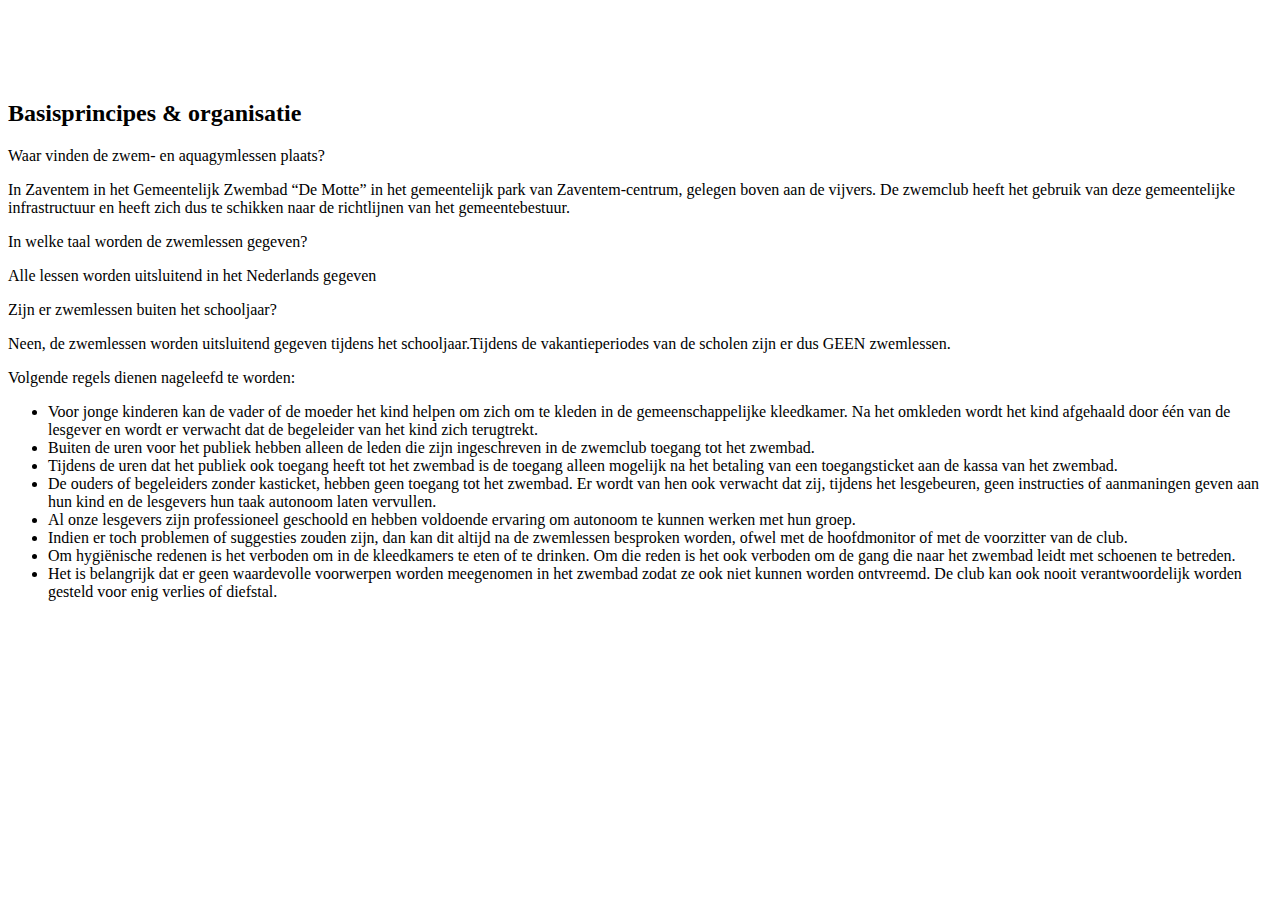
==== index.html @ fee12372 "Rename basisprincipes.html to index.html" ====
<!DOCTYPE html>
<html lang="nl">
<head>
    <title>Basisprincipes & organisatie</title>
    <meta charset="utf-8">
    <meta name="viewport" content="width=device-width, initial-scale=1">
    <link rel="apple-touch-icon" href="img/apple-icon.png">
    <!-- Load Require CSS -->
    <link href="../bootstrap.min.css" rel="stylesheet">
    <!-- Font CSS -->
    <link href="../boxicon.min.css" rel="stylesheet">
    <link href="https://fonts.googleapis.com/css2?family=Open+Sans:wght@300;400;600&display=swap" rel="stylesheet">
    <!-- Load Tempalte CSS -->
    <link rel="stylesheet" href="../templatemo.css">
    <!-- Custom CSS -->
    <link rel="stylesheet" href="../custom.css">
    <link rel="stylesheet" href="../style.css">
    <!-- load icons -->
    <link rel="stylesheet" href="https://pro.fontawesome.com/releases/v5.10.0/css/all.css" integrity="sha384-AYmEC3Yw5cVb3ZcuHtOA93w35dYTsvhLPVnYs9eStHfGJvOvKxVfELGroGkvsg+p" crossorigin="anonymous"/>
</head>


<body>
    <br><br><br><br>
    <div class="service-heading col-10 col-lg-9 text-start float-end light-300">
        <h2 class="h3 pb-4 typo-space-line">Basisprincipes & organisatie</h2>
    </div>

    <p class="service-footer col-10 offset-2 col-lg-9 offset-lg-3 text-start pb-3 text-muted px-3 onzeZwemclub-intro-title">
        Waar vinden de zwem- en aquagymlessen plaats?
    </p>

    <p class="service-footer col-10 offset-2 col-lg-9 offset-lg-3 text-start pb-3 text-muted px-3 onzeZwemclub-intro">
        <span class="bold">In Zaventem in het Gemeentelijk Zwembad “De Motte”</span>
        in het gemeentelijk park van Zaventem-centrum, gelegen boven aan de vijvers.
        De zwemclub heeft het gebruik van deze gemeentelijke infrastructuur en heeft zich dus te schikken naar de richtlijnen van het gemeentebestuur.
    </p>


    <p class="service-footer col-10 offset-2 col-lg-9 offset-lg-3 text-start pb-3 text-muted px-3 onzeZwemclub-intro-title">
        In welke taal worden de zwemlessen gegeven?
    </p>

    <p class="service-footer col-10 offset-2 col-lg-9 offset-lg-3 text-start pb-3 text-muted px-3 onzeZwemclub-intro">
        Alle lessen worden uitsluitend in het <span class="bold">Nederlands</span> gegeven
    </p>


    <p class="service-footer col-10 offset-2 col-lg-9 offset-lg-3 text-start pb-3 text-muted px-3 onzeZwemclub-intro-title">
        Zijn er zwemlessen buiten het schooljaar?
    </p>

    <p class="service-footer col-10 offset-2 col-lg-9 offset-lg-3 text-start pb-3 text-muted px-3 onzeZwemclub-intro">
        <span class="bold">Neen,</span> de zwemlessen worden uitsluitend gegeven tijdens het schooljaar.Tijdens de vakantieperiodes van de scholen zijn er dus GEEN zwemlessen.
    </p>


    <p class="service-footer col-10 offset-2 col-lg-9 offset-lg-3 text-start pb-3 text-muted px-3 onzeZwemclub-intro-title">
        Volgende regels dienen nageleefd te worden:
    </p>

    <ul>
        <li class="lessen-list-li service-footer col-10 offset-2 col-lg-9 offset-lg-3 text-start pb-3 text-muted px-3">
            Voor jonge kinderen kan de vader of de moeder het kind helpen om zich om te kleden in de gemeenschappelijke kleedkamer. Na het omkleden wordt het kind afgehaald door één van de lesgever en wordt er verwacht dat de begeleider van het kind zich terugtrekt.
        </li>
        <li class="lessen-list-li service-footer col-10 offset-2 col-lg-9 offset-lg-3 text-start pb-3 text-muted px-3">
            Buiten de uren voor het publiek hebben alleen de leden die zijn ingeschreven in de zwemclub toegang tot het zwembad.
        </li>
        <li class="lessen-list-li service-footer col-10 offset-2 col-lg-9 offset-lg-3 text-start pb-3 text-muted px-3">
            Tijdens de uren dat het publiek ook toegang heeft tot het zwembad is de toegang alleen mogelijk na het betaling van een toegangsticket aan de kassa van het zwembad.
        </li>
        <li class="lessen-list-li service-footer col-10 offset-2 col-lg-9 offset-lg-3 text-start pb-3 text-muted px-3">
            De ouders of begeleiders zonder kasticket, hebben geen toegang tot het zwembad. Er wordt van hen ook verwacht dat zij, tijdens het lesgebeuren, geen instructies of aanmaningen geven aan hun kind en de lesgevers hun taak autonoom laten vervullen.
        </li>
        <li class="lessen-list-li service-footer col-10 offset-2 col-lg-9 offset-lg-3 text-start pb-3 text-muted px-3">
            Al onze lesgevers zijn professioneel geschoold en hebben voldoende ervaring om autonoom te kunnen werken met hun groep.
        </li>
        <li class="lessen-list-li service-footer col-10 offset-2 col-lg-9 offset-lg-3 text-start pb-3 text-muted px-3">
            Indien er toch problemen of suggesties zouden zijn, dan kan dit altijd
            na de zwemlessen besproken worden, ofwel met de hoofdmonitor of met de voorzitter van de club.
        </li>
        <li class="lessen-list-li service-footer col-10 offset-2 col-lg-9 offset-lg-3 text-start pb-3 text-muted px-3">
            Om hygiënische redenen is het verboden om in de kleedkamers te eten of te drinken. Om die reden is het ook verboden om de gang die naar het zwembad leidt met schoenen te betreden.
        </li>
        <li class="lessen-list-li service-footer col-10 offset-2 col-lg-9 offset-lg-3 text-start pb-3 text-muted px-3">
            Het is belangrijk dat er geen waardevolle voorwerpen worden meegenomen in het zwembad zodat ze ook niet kunnen worden ontvreemd. De club kan ook nooit verantwoordelijk worden gesteld voor enig verlies of diefstal.
        </li>
        
    </ul>
</body>
</html>
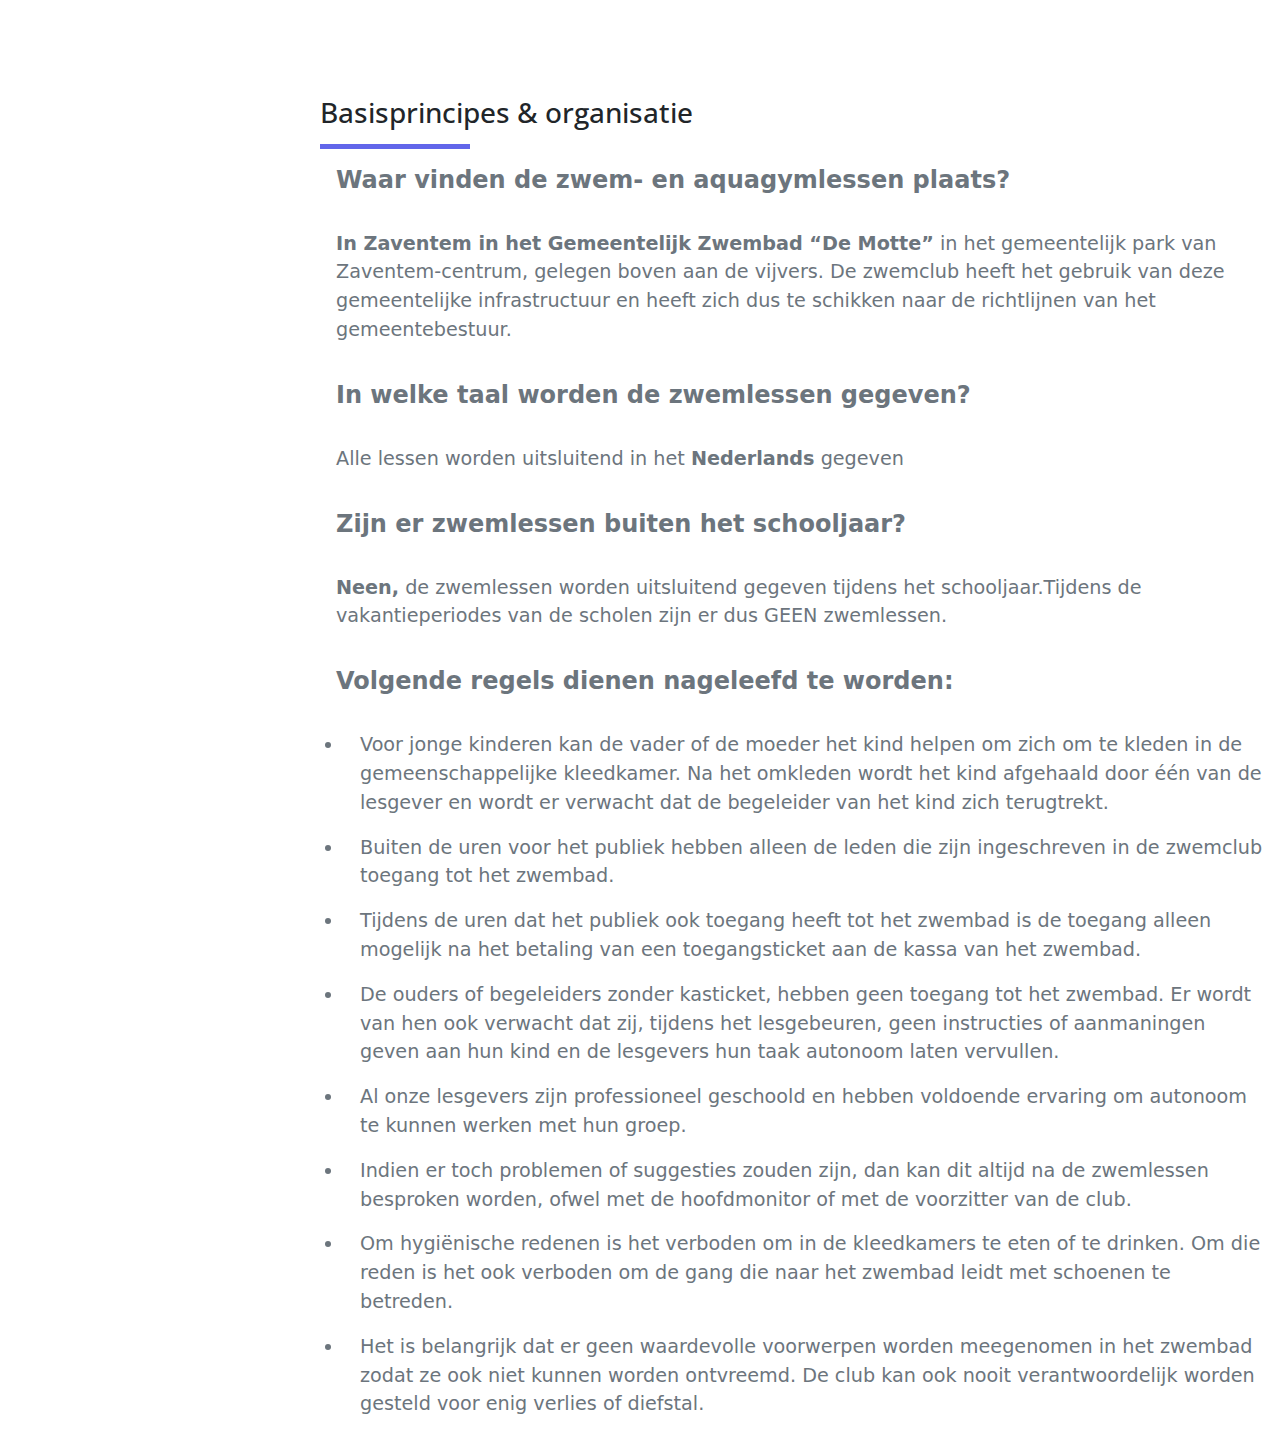
==== commit 7c913af5: "Update index.html" ====
--- a/index.html
+++ b/index.html
@@ -6,15 +6,15 @@
     <meta name="viewport" content="width=device-width, initial-scale=1">
     <link rel="apple-touch-icon" href="img/apple-icon.png">
     <!-- Load Require CSS -->
-    <link href="../bootstrap.min.css" rel="stylesheet">
+    <link href="bootstrap.min.css" rel="stylesheet">
     <!-- Font CSS -->
-    <link href="../boxicon.min.css" rel="stylesheet">
+    <link href="boxicon.min.css" rel="stylesheet">
     <link href="https://fonts.googleapis.com/css2?family=Open+Sans:wght@300;400;600&display=swap" rel="stylesheet">
     <!-- Load Tempalte CSS -->
-    <link rel="stylesheet" href="../templatemo.css">
+    <link rel="stylesheet" href="templatemo.css">
     <!-- Custom CSS -->
-    <link rel="stylesheet" href="../custom.css">
-    <link rel="stylesheet" href="../style.css">
+    <link rel="stylesheet" href="custom.css">
+    <link rel="stylesheet" href="style.css">
     <!-- load icons -->
     <link rel="stylesheet" href="https://pro.fontawesome.com/releases/v5.10.0/css/all.css" integrity="sha384-AYmEC3Yw5cVb3ZcuHtOA93w35dYTsvhLPVnYs9eStHfGJvOvKxVfELGroGkvsg+p" crossorigin="anonymous"/>
 </head>
--- a/boxicon.min.css
+++ b/boxicon.min.css
@@ -0,0 +1 @@
+@font-face{font-family:'boxicons';font-weight:normal;font-style:normal;src:url('../fonts/boxicons.eot');src:url('../fonts/boxicons.eot') format('embedded-opentype'),url('../fonts/boxicons.woff2') format('woff2'),url('../fonts/boxicons.woff') format('woff'),url('../fonts/boxicons.ttf') format('truetype'),url('../fonts/boxicons.svg?#boxicons') format('svg')}.bx{font-family:'boxicons'!important;font-weight:normal;font-style:normal;font-variant:normal;line-height:1;display:inline-block;text-transform:none;speak:none;-webkit-font-smoothing:antialiased;-moz-osx-font-smoothing:grayscale}.bx-ul{margin-left:2em;padding-left:0;list-style:none}.bx-ul>li{position:relative}.bx-ul .bx{font-size:inherit;line-height:inherit;position:absolute;left:-2em;width:2em;text-align:center}@-webkit-keyframes spin{0%{-webkit-transform:rotate(0);transform:rotate(0)}100%{-webkit-transform:rotate(359deg);transform:rotate(359deg)}}@keyframes spin{0%{-webkit-transform:rotate(0);transform:rotate(0)}100%{-webkit-transform:rotate(359deg);transform:rotate(359deg)}}@-webkit-keyframes burst{0%{-webkit-transform:scale(1);transform:scale(1);opacity:1}90%{-webkit-transform:scale(1.5);transform:scale(1.5);opacity:0}}@keyframes burst{0%{-webkit-transform:scale(1);transform:scale(1);opacity:1}90%{-webkit-transform:scale(1.5);transform:scale(1.5);opacity:0}}@-webkit-keyframes flashing{0%{opacity:1}45%{opacity:0}90%{opacity:1}}@keyframes flashing{0%{opacity:1}45%{opacity:0}90%{opacity:1}}@-webkit-keyframes fade-left{0%{-webkit-transform:translateX(0);transform:translateX(0);opacity:1}75%{-webkit-transform:translateX(-20px);transform:translateX(-20px);opacity:0}}@keyframes fade-left{0%{-webkit-transform:translateX(0);transform:translateX(0);opacity:1}75%{-webkit-transform:translateX(-20px);transform:translateX(-20px);opacity:0}}@-webkit-keyframes fade-right{0%{-webkit-transform:translateX(0);transform:translateX(0);opacity:1}75%{-webkit-transform:translateX(20px);transform:translateX(20px);opacity:0}}@keyframes fade-right{0%{-webkit-transform:translateX(0);transform:translateX(0);opacity:1}75%{-webkit-transform:translateX(20px);transform:translateX(20px);opacity:0}}@-webkit-keyframes fade-up{0%{-webkit-transform:translateY(0);transform:translateY(0);opacity:1}75%{-webkit-transform:translateY(-20px);transform:translateY(-20px);opacity:0}}@keyframes fade-up{0%{-webkit-transform:translateY(0);transform:translateY(0);opacity:1}75%{-webkit-transform:translateY(-20px);transform:translateY(-20px);opacity:0}}@-webkit-keyframes fade-down{0%{-webkit-transform:translateY(0);transform:translateY(0);opacity:1}75%{-webkit-transform:translateY(20px);transform:translateY(20px);opacity:0}}@keyframes fade-down{0%{-webkit-transform:translateY(0);transform:translateY(0);opacity:1}75%{-webkit-transform:translateY(20px);transform:translateY(20px);opacity:0}}@-webkit-keyframes tada{from{-webkit-transform:scale3d(1,1,1);transform:scale3d(1,1,1)}10%,20%{-webkit-transform:scale3d(.95,.95,.95) rotate3d(0,0,1,-10deg);transform:scale3d(.95,.95,.95) rotate3d(0,0,1,-10deg)}30%,50%,70%,90%{-webkit-transform:scale3d(1,1,1) rotate3d(0,0,1,10deg);transform:scale3d(1,1,1) rotate3d(0,0,1,10deg)}40%,60%,80%{-webkit-transform:scale3d(1,1,1) rotate3d(0,0,1,-10deg);transform:scale3d(1,1,1) rotate3d(0,0,1,-10deg)}to{-webkit-transform:scale3d(1,1,1);transform:scale3d(1,1,1)}}@keyframes tada{from{-webkit-transform:scale3d(1,1,1);transform:scale3d(1,1,1)}10%,20%{-webkit-transform:scale3d(.95,.95,.95) rotate3d(0,0,1,-10deg);transform:scale3d(.95,.95,.95) rotate3d(0,0,1,-10deg)}30%,50%,70%,90%{-webkit-transform:scale3d(1,1,1) rotate3d(0,0,1,10deg);transform:scale3d(1,1,1) rotate3d(0,0,1,10deg)}40%,60%,80%{-webkit-transform:rotate3d(0,0,1,-10deg);transform:rotate3d(0,0,1,-10deg)}to{-webkit-transform:scale3d(1,1,1);transform:scale3d(1,1,1)}}.bx-spin{-webkit-animation:spin 2s linear infinite;animation:spin 2s linear infinite}.bx-spin-hover:hover{-webkit-animation:spin 2s linear infinite;animation:spin 2s linear infinite}.bx-tada{-webkit-animation:tada 1.5s ease infinite;animation:tada 1.5s ease infinite}.bx-tada-hover:hover{-webkit-animation:tada 1.5s ease infinite;animation:tada 1.5s ease infinite}.bx-flashing{-webkit-animation:flashing 1.5s infinite linear;animation:flashing 1.5s infinite linear}.bx-flashing-hover:hover{-webkit-animation:flashing 1.5s infinite linear;animation:flashing 1.5s infinite linear}.bx-burst{-webkit-animation:burst 1.5s infinite linear;animation:burst 1.5s infinite linear}.bx-burst-hover:hover{-webkit-animation:burst 1.5s infinite linear;animation:burst 1.5s infinite linear}.bx-fade-up{-webkit-animation:fade-up 1.5s infinite linear;animation:fade-up 1.5s infinite linear}.bx-fade-up-hover:hover{-webkit-animation:fade-up 1.5s infinite linear;animation:fade-up 1.5s infinite linear}.bx-fade-down{-webkit-animation:fade-down 1.5s infinite linear;animation:fade-down 1.5s infinite linear}.bx-fade-down-hover:hover{-webkit-animation:fade-down 1.5s infinite linear;animation:fade-down 1.5s infinite linear}.bx-fade-left{-webkit-animation:fade-left 1.5s infinite linear;animation:fade-left 1.5s infinite linear}.bx-fade-left-hover:hover{-webkit-animation:fade-left 1.5s infinite linear;animation:fade-left 1.5s infinite linear}.bx-fade-right{-webkit-animation:fade-right 1.5s infinite linear;animation:fade-right 1.5s infinite linear}.bx-fade-right-hover:hover{-webkit-animation:fade-right 1.5s infinite linear;animation:fade-right 1.5s infinite linear}.bx-xs{font-size:1rem!important}.bx-sm{font-size:1.55rem!important}.bx-md{font-size:2.25rem!important}.bx-fw{font-size:1.2857142857em;line-height:.8em;width:1.2857142857em;height:.8em;margin-top:-.2em!important;vertical-align:middle}.bx-lg{font-size:3.0!important}.bx-pull-left{float:left;margin-right:.3em!important}.bx-pull-right{float:right;margin-left:.3em!important}.bx-rotate-90{transform:rotate(90deg);-ms-filter:'progid:DXImageTransform.Microsoft.BasicImage(rotation=1)'}.bx-rotate-180{transform:rotate(180deg);-ms-filter:'progid:DXImageTransform.Microsoft.BasicImage(rotation=2)'}.bx-rotate-270{transform:rotate(270deg);-ms-filter:'progid:DXImageTransform.Microsoft.BasicImage(rotation=3)'}.bx-flip-horizontal{transform:scaleX(-1);-ms-filter:'progid:DXImageTransform.Microsoft.BasicImage(rotation=0,mirror=1)'}.bx-flip-vertical{transform:scaleY(-1);-ms-filter:'progid:DXImageTransform.Microsoft.BasicImage(rotation=2,mirror=1)'}.bx-border{padding:.25em;border:.07em solid rgba(0,0,0,.1);border-radius:.25em}.bx-border-circle{padding:.25em;border:.07em solid rgba(0,0,0,.1);border-radius:50%}.bx-abacus:before{content:"\e900"}.bx-accessibility:before{content:"\e901"}.bx-add-to-queue:before{content:"\e902"}.bx-adjust:before{content:"\e903"}.bx-alarm:before{content:"\e904"}.bx-alarm-add:before{content:"\e905"}.bx-alarm-exclamation:before{content:"\e906"}.bx-alarm-off:before{content:"\e907"}.bx-alarm-snooze:before{content:"\e908"}.bx-album:before{content:"\e909"}.bx-align-justify:before{content:"\e90a"}.bx-align-left:before{content:"\e90b"}.bx-align-middle:before{content:"\e90c"}.bx-align-right:before{content:"\e90d"}.bx-analyse:before{content:"\e90e"}.bx-anchor:before{content:"\e90f"}.bx-angry:before{content:"\e910"}.bx-aperture:before{content:"\e911"}.bx-arch:before{content:"\e912"}.bx-archive:before{content:"\e913"}.bx-archive-in:before{content:"\e914"}.bx-archive-out:before{content:"\e915"}.bx-area:before{content:"\e916"}.bx-arrow-back:before{content:"\e917"}.bx-arrow-from-bottom:before{content:"\e918"}.bx-arrow-from-left:before{content:"\e919"}.bx-arrow-from-right:before{content:"\e91a"}.bx-arrow-from-top:before{content:"\e91b"}.bx-arrow-to-bottom:before{content:"\e91c"}.bx-arrow-to-left:before{content:"\e91d"}.bx-arrow-to-right:before{content:"\e91e"}.bx-arrow-to-top:before{content:"\e91f"}.bx-at:before{content:"\e920"}.bx-atom:before{content:"\e921"}.bx-award:before{content:"\e922"}.bx-badge:before{content:"\e923"}.bx-badge-check:before{content:"\e924"}.bx-ball:before{content:"\e925"}.bx-band-aid:before{content:"\e926"}.bx-bar-chart:before{content:"\e927"}.bx-bar-chart-alt:before{content:"\e928"}.bx-bar-chart-alt-2:before{content:"\e929"}.bx-bar-chart-square:before{content:"\e92a"}.bx-barcode:before{content:"\e92b"}.bx-barcode-reader:before{content:"\e92c"}.bx-baseball:before{content:"\e92d"}.bx-basket:before{content:"\e92e"}.bx-basketball:before{content:"\e92f"}.bx-bath:before{content:"\e930"}.bx-battery:before{content:"\e931"}.bx-bed:before{content:"\e932"}.bx-been-here:before{content:"\e933"}.bx-beer:before{content:"\e934"}.bx-bell:before{content:"\e935"}.bx-bell-minus:before{content:"\e936"}.bx-bell-off:before{content:"\e937"}.bx-bell-plus:before{content:"\e938"}.bx-bible:before{content:"\e939"}.bx-bitcoin:before{content:"\e93a"}.bx-blanket:before{content:"\e93b"}.bx-block:before{content:"\e93c"}.bx-bluetooth:before{content:"\e93d"}.bx-body:before{content:"\e93e"}.bx-bold:before{content:"\e93f"}.bx-bolt-circle:before{content:"\e940"}.bx-bomb:before{content:"\e941"}.bx-bone:before{content:"\e942"}.bx-bong:before{content:"\e943"}.bx-book:before{content:"\e944"}.bx-book-add:before{content:"\e945"}.bx-book-alt:before{content:"\e946"}.bx-book-bookmark:before{content:"\e947"}.bx-book-content:before{content:"\e948"}.bx-book-heart:before{content:"\e949"}.bx-bookmark:before{content:"\e94a"}.bx-bookmark-alt:before{content:"\e94b"}.bx-bookmark-alt-minus:before{content:"\e94c"}.bx-bookmark-alt-plus:before{content:"\e94d"}.bx-bookmark-heart:before{content:"\e94e"}.bx-bookmark-minus:before{content:"\e94f"}.bx-bookmark-plus:before{content:"\e950"}.bx-bookmarks:before{content:"\e951"}.bx-book-open:before{content:"\e952"}.bx-book-reader:before{content:"\e953"}.bx-border-all:before{content:"\e954"}.bx-border-bottom:before{content:"\e955"}.bx-border-inner:before{content:"\e956"}.bx-border-left:before{content:"\e957"}.bx-border-none:before{content:"\e958"}.bx-border-outer:before{content:"\e959"}.bx-border-radius:before{content:"\e95a"}.bx-border-right:before{content:"\e95b"}.bx-border-top:before{content:"\e95c"}.bx-bot:before{content:"\e95d"}.bx-bowling-ball:before{content:"\e95e"}.bx-box:before{content:"\e95f"}.bx-bracket:before{content:"\e960"}.bx-braille:before{content:"\e961"}.bx-brain:before{content:"\e962"}.bx-briefcase:before{content:"\e963"}.bx-briefcase-alt:before{content:"\e964"}.bx-briefcase-alt-2:before{content:"\e965"}.bx-brightness:before{content:"\e966"}.bx-brightness-half:before{content:"\e967"}.bx-broadcast:before{content:"\e968"}.bx-brush:before{content:"\e969"}.bx-brush-alt:before{content:"\e96a"}.bx-bug:before{content:"\e96b"}.bx-bug-alt:before{content:"\e96c"}.bx-building:before{content:"\e96d"}.bx-building-house:before{content:"\e96e"}.bx-buildings:before{content:"\e96f"}.bx-bulb:before{content:"\e970"}.bx-bullseye:before{content:"\e971"}.bx-buoy:before{content:"\e972"}.bx-bus:before{content:"\e973"}.bx-bus-school:before{content:"\e974"}.bx-cabinet:before{content:"\e975"}.bx-cake:before{content:"\e976"}.bx-calculator:before{content:"\e977"}.bx-calendar:before{content:"\e978"}.bx-calendar-alt:before{content:"\e979"}.bx-calendar-check:before{content:"\e97a"}.bx-calendar-edit:before{content:"\e97b"}.bx-calendar-event:before{content:"\e97c"}.bx-calendar-exclamation:before{content:"\e97d"}.bx-calendar-heart:before{content:"\e97e"}.bx-calendar-minus:before{content:"\e97f"}.bx-calendar-plus:before{content:"\e980"}.bx-calendar-star:before{content:"\e981"}.bx-calendar-week:before{content:"\e982"}.bx-calendar-x:before{content:"\e983"}.bx-camera:before{content:"\e984"}.bx-camera-home:before{content:"\e985"}.bx-camera-movie:before{content:"\e986"}.bx-camera-off:before{content:"\e987"}.bx-capsule:before{content:"\e988"}.bx-captions:before{content:"\e989"}.bx-car:before{content:"\e98a"}.bx-card:before{content:"\e98b"}.bx-caret-down:before{content:"\e98c"}.bx-caret-down-circle:before{content:"\e98d"}.bx-caret-down-square:before{content:"\e98e"}.bx-caret-left:before{content:"\e98f"}.bx-caret-left-circle:before{content:"\e990"}.bx-caret-left-square:before{content:"\e991"}.bx-caret-right:before{content:"\e992"}.bx-caret-right-circle:before{content:"\e993"}.bx-caret-right-square:before{content:"\e994"}.bx-caret-up:before{content:"\e995"}.bx-caret-up-circle:before{content:"\e996"}.bx-caret-up-square:before{content:"\e997"}.bx-carousel:before{content:"\e998"}.bx-cart:before{content:"\e999"}.bx-cart-alt:before{content:"\e99a"}.bx-cast:before{content:"\e99b"}.bx-category:before{content:"\e99c"}.bx-category-alt:before{content:"\e99d"}.bx-cctv:before{content:"\e99e"}.bx-certification:before{content:"\e99f"}.bx-chair:before{content:"\e9a0"}.bx-chalkboard:before{content:"\e9a1"}.bx-chart:before{content:"\e9a2"}.bx-chat:before{content:"\e9a3"}.bx-check:before{content:"\e9a4"}.bx-checkbox:before{content:"\e9a5"}.bx-checkbox-checked:before{content:"\e9a6"}.bx-checkbox-square:before{content:"\e9a7"}.bx-check-circle:before{content:"\e9a8"}.bx-check-double:before{content:"\e9a9"}.bx-check-shield:before{content:"\e9aa"}.bx-check-square:before{content:"\e9ab"}.bx-chevron-down:before{content:"\e9ac"}.bx-chevron-down-circle:before{content:"\e9ad"}.bx-chevron-down-square:before{content:"\e9ae"}.bx-chevron-left:before{content:"\e9af"}.bx-chevron-left-circle:before{content:"\e9b0"}.bx-chevron-left-square:before{content:"\e9b1"}.bx-chevron-right:before{content:"\e9b2"}.bx-chevron-right-circle:before{content:"\e9b3"}.bx-chevron-right-square:before{content:"\e9b4"}.bx-chevrons-down:before{content:"\e9b5"}.bx-chevrons-left:before{content:"\e9b6"}.bx-chevrons-right:before{content:"\e9b7"}.bx-chevrons-up:before{content:"\e9b8"}.bx-chevron-up:before{content:"\e9b9"}.bx-chevron-up-circle:before{content:"\e9ba"}.bx-chevron-up-square:before{content:"\e9bb"}.bx-chip:before{content:"\e9bc"}.bx-church:before{content:"\e9bd"}.bx-circle:before{content:"\e9be"}.bx-clinic:before{content:"\e9bf"}.bx-clipboard:before{content:"\e9c0"}.bx-closet:before{content:"\e9c1"}.bx-cloud:before{content:"\e9c2"}.bx-cloud-download:before{content:"\e9c3"}.bx-cloud-drizzle:before{content:"\e9c4"}.bx-cloud-lightning:before{content:"\e9c5"}.bx-cloud-light-rain:before{content:"\e9c6"}.bx-cloud-rain:before{content:"\e9c7"}.bx-cloud-snow:before{content:"\e9c8"}.bx-cloud-upload:before{content:"\e9c9"}.bx-code:before{content:"\e9ca"}.bx-code-alt:before{content:"\e9cb"}.bx-code-block:before{content:"\e9cc"}.bx-code-curly:before{content:"\e9cd"}.bx-coffee:before{content:"\e9ce"}.bx-coffee-togo:before{content:"\e9cf"}.bx-cog:before{content:"\e9d0"}.bx-coin:before{content:"\e9d1"}.bx-coin-stack:before{content:"\e9d2"}.bx-collapse:before{content:"\e9d3"}.bx-collection:before{content:"\e9d4"}.bx-color-fill:before{content:"\e9d5"}.bx-columns:before{content:"\e9d6"}.bx-command:before{content:"\e9d7"}.bx-comment:before{content:"\e9d8"}.bx-comment-add:before{content:"\e9d9"}.bx-comment-check:before{content:"\e9da"}.bx-comment-detail:before{content:"\e9db"}.bx-comment-dots:before{content:"\e9dc"}.bx-comment-edit:before{content:"\e9dd"}.bx-comment-error:before{content:"\e9de"}.bx-comment-minus:before{content:"\e9df"}.bx-comment-x:before{content:"\e9e0"}.bx-compass:before{content:"\e9e1"}.bx-confused:before{content:"\e9e2"}.bx-conversation:before{content:"\e9e3"}.bx-cookie:before{content:"\e9e4"}.bx-cool:before{content:"\e9e5"}.bx-copy:before{content:"\e9e6"}.bx-copy-alt:before{content:"\e9e7"}.bx-copyright:before{content:"\e9e8"}.bx-credit-card:before{content:"\e9e9"}.bx-credit-card-alt:before{content:"\e9ea"}.bx-credit-card-front:before{content:"\e9eb"}.bx-crop:before{content:"\e9ec"}.bx-crosshair:before{content:"\e9ed"}.bx-crown:before{content:"\e9ee"}.bx-cube:before{content:"\e9ef"}.bx-cube-alt:before{content:"\e9f0"}.bx-cuboid:before{content:"\e9f1"}.bx-current-location:before{content:"\e9f2"}.bx-customize:before{content:"\e9f3"}.bx-cut:before{content:"\e9f4"}.bx-cycling:before{content:"\e9f5"}.bx-cylinder:before{content:"\e9f6"}.bx-data:before{content:"\e9f7"}.bx-desktop:before{content:"\e9f8"}.bx-detail:before{content:"\e9f9"}.bx-devices:before{content:"\e9fa"}.bx-dialpad:before{content:"\e9fb"}.bx-dialpad-alt:before{content:"\e9fc"}.bx-diamond:before{content:"\e9fd"}.bx-dice-1:before{content:"\e9fe"}.bx-dice-2:before{content:"\e9ff"}.bx-dice-3:before{content:"\ea00"}.bx-dice-4:before{content:"\ea01"}.bx-dice-5:before{content:"\ea02"}.bx-dice-6:before{content:"\ea03"}.bx-directions:before{content:"\ea04"}.bx-disc:before{content:"\ea05"}.bx-dish:before{content:"\ea06"}.bx-dislike:before{content:"\ea07"}.bx-dizzy:before{content:"\ea08"}.bx-dna:before{content:"\ea09"}.bx-dock-bottom:before{content:"\ea0a"}.bx-dock-left:before{content:"\ea0b"}.bx-dock-right:before{content:"\ea0c"}.bx-dock-top:before{content:"\ea0d"}.bx-dollar:before{content:"\ea0e"}.bx-dollar-circle:before{content:"\ea0f"}.bx-donate-blood:before{content:"\ea10"}.bx-donate-heart:before{content:"\ea11"}.bx-door-open:before{content:"\ea12"}.bx-dots-horizontal:before{content:"\ea13"}.bx-dots-horizontal-rounded:before{content:"\ea14"}.bx-dots-vertical:before{content:"\ea15"}.bx-dots-vertical-rounded:before{content:"\ea16"}.bx-doughnut-chart:before{content:"\ea17"}.bx-down-arrow:before{content:"\ea18"}.bx-down-arrow-alt:before{content:"\ea19"}.bx-down-arrow-circle:before{content:"\ea1a"}.bx-download:before{content:"\ea1b"}.bx-downvote:before{content:"\ea1c"}.bx-drink:before{content:"\ea1d"}.bx-droplet:before{content:"\ea1e"}.bx-dumbbell:before{content:"\ea1f"}.bx-duplicate:before{content:"\ea20"}.bx-edit:before{content:"\ea21"}.bx-edit-alt:before{content:"\ea22"}.bx-envelope:before{content:"\ea23"}.bx-envelope-open:before{content:"\ea24"}.bx-equalizer:before{content:"\ea25"}.bx-eraser:before{content:"\ea26"}.bx-error:before{content:"\ea27"}.bx-error-alt:before{content:"\ea28"}.bx-error-circle:before{content:"\ea29"}.bx-euro:before{content:"\ea2a"}.bx-exclude:before{content:"\ea2b"}.bx-exit:before{content:"\ea2c"}.bx-exit-fullscreen:before{content:"\ea2d"}.bx-expand:before{content:"\ea2e"}.bx-expand-alt:before{content:"\ea2f"}.bx-export:before{content:"\ea30"}.bx-extension:before{content:"\ea31"}.bx-face:before{content:"\ea32"}.bx-fast-forward:before{content:"\ea33"}.bx-fast-forward-circle:before{content:"\ea34"}.bx-female:before{content:"\ea35"}.bx-female-sign:before{content:"\ea36"}.bx-file:before{content:"\ea37"}.bx-file-blank:before{content:"\ea38"}.bx-file-find:before{content:"\ea39"}.bx-film:before{content:"\ea3a"}.bx-filter:before{content:"\ea3b"}.bx-filter-alt:before{content:"\ea3c"}.bx-fingerprint:before{content:"\ea3d"}.bx-first-aid:before{content:"\ea3e"}.bx-first-page:before{content:"\ea3f"}.bx-flag:before{content:"\ea40"}.bx-folder:before{content:"\ea41"}.bx-folder-minus:before{content:"\ea42"}.bx-folder-open:before{content:"\ea43"}.bx-folder-plus:before{content:"\ea44"}.bx-font:before{content:"\ea45"}.bx-font-color:before{content:"\ea46"}.bx-font-family:before{content:"\ea47"}.bx-font-size:before{content:"\ea48"}.bx-food-menu:before{content:"\ea49"}.bx-food-tag:before{content:"\ea4a"}.bx-football:before{content:"\ea4b"}.bx-fridge:before{content:"\ea4c"}.bx-fullscreen:before{content:"\ea4d"}.bx-game:before{content:"\ea4e"}.bx-gas-pump:before{content:"\ea4f"}.bx-ghost:before{content:"\ea50"}.bx-gift:before{content:"\ea51"}.bx-git-branch:before{content:"\ea52"}.bx-git-commit:before{content:"\ea53"}.bx-git-compare:before{content:"\ea54"}.bx-git-merge:before{content:"\ea55"}.bx-git-pull-request:before{content:"\ea56"}.bx-git-repo-forked:before{content:"\ea57"}.bx-glasses:before{content:"\ea58"}.bx-glasses-alt:before{content:"\ea59"}.bx-globe:before{content:"\ea5a"}.bx-globe-alt:before{content:"\ea5b"}.bx-grid:before{content:"\ea5c"}.bx-grid-alt:before{content:"\ea5d"}.bx-grid-horizontal:before{content:"\ea5e"}.bx-grid-small:before{content:"\ea5f"}.bx-grid-vertical:before{content:"\ea60"}.bx-group:before{content:"\ea61"}.bx-handicap:before{content:"\ea62"}.bx-happy:before{content:"\ea63"}.bx-happy-alt:before{content:"\ea64"}.bx-happy-beaming:before{content:"\ea65"}.bx-happy-heart-eyes:before{content:"\ea66"}.bx-hash:before{content:"\ea67"}.bx-hdd:before{content:"\ea68"}.bx-heading:before{content:"\ea69"}.bx-headphone:before{content:"\ea6a"}.bx-health:before{content:"\ea6b"}.bx-heart:before{content:"\ea6c"}.bx-heart-circle:before{content:"\ea6d"}.bx-heart-square:before{content:"\ea6e"}.bx-help-circle:before{content:"\ea6f"}.bx-hide:before{content:"\ea70"}.bx-highlight:before{content:"\ea71"}.bx-history:before{content:"\ea72"}.bx-hive:before{content:"\ea73"}.bx-home:before{content:"\ea74"}.bx-home-alt:before{content:"\ea75"}.bx-home-circle:before{content:"\ea76"}.bx-home-heart:before{content:"\ea77"}.bx-home-smile:before{content:"\ea78"}.bx-horizontal-center:before{content:"\ea79"}.bx-hotel:before{content:"\ea7a"}.bx-hourglass:before{content:"\ea7b"}.bx-id-card:before{content:"\ea7c"}.bx-image:before{content:"\ea7d"}.bx-image-add:before{content:"\ea7e"}.bx-image-alt:before{content:"\ea7f"}.bx-images:before{content:"\ea80"}.bx-import:before{content:"\ea81"}.bx-infinite:before{content:"\ea82"}.bx-info-circle:before{content:"\ea83"}.bx-info-square:before{content:"\ea84"}.bx-intersect:before{content:"\ea85"}.bx-italic:before{content:"\ea86"}.bx-joystick:before{content:"\ea87"}.bx-joystick-alt:before{content:"\ea88"}.bx-joystick-button:before{content:"\ea89"}.bx-key:before{content:"\ea8a"}.bx-label:before{content:"\ea8b"}.bx-landscape:before{content:"\ea8c"}.bx-laptop:before{content:"\ea8d"}.bx-last-page:before{content:"\ea8e"}.bx-laugh:before{content:"\ea8f"}.bx-layer:before{content:"\ea90"}.bx-layer-minus:before{content:"\ea91"}.bx-layer-plus:before{content:"\ea92"}.bx-layout:before{content:"\ea93"}.bx-left-arrow:before{content:"\ea94"}.bx-left-arrow-alt:before{content:"\ea95"}.bx-left-arrow-circle:before{content:"\ea96"}.bx-left-down-arrow-circle:before{content:"\ea97"}.bx-left-indent:before{content:"\ea98"}.bx-left-top-arrow-circle:before{content:"\ea99"}.bx-library:before{content:"\ea9a"}.bx-like:before{content:"\ea9b"}.bx-line-chart:before{content:"\ea9c"}.bx-line-chart-down:before{content:"\ea9d"}.bx-link:before{content:"\ea9e"}.bx-link-alt:before{content:"\ea9f"}.bx-link-external:before{content:"\eaa0"}.bx-lira:before{content:"\eaa1"}.bx-list-check:before{content:"\eaa2"}.bx-list-minus:before{content:"\eaa3"}.bx-list-ol:before{content:"\eaa4"}.bx-list-plus:before{content:"\eaa5"}.bx-list-ul:before{content:"\eaa6"}.bx-loader:before{content:"\eaa7"}.bx-loader-alt:before{content:"\eaa8"}.bx-loader-circle:before{content:"\eaa9"}.bx-location-plus:before{content:"\eaaa"}.bx-lock:before{content:"\eaab"}.bx-lock-alt:before{content:"\eaac"}.bx-lock-open:before{content:"\eaad"}.bx-lock-open-alt:before{content:"\eaae"}.bx-log-in:before{content:"\eaaf"}.bx-log-in-circle:before{content:"\eab0"}.bx-log-out:before{content:"\eab1"}.bx-log-out-circle:before{content:"\eab2"}.bx-low-vision:before{content:"\eab3"}.bx-magnet:before{content:"\eab4"}.bx-mail-send:before{content:"\eab5"}.bx-male:before{content:"\eab6"}.bx-male-sign:before{content:"\eab7"}.bx-map:before{content:"\eab8"}.bx-map-alt:before{content:"\eab9"}.bx-map-pin:before{content:"\eaba"}.bx-mask:before{content:"\eabb"}.bx-medal:before{content:"\eabc"}.bx-meh:before{content:"\eabd"}.bx-meh-alt:before{content:"\eabe"}.bx-meh-blank:before{content:"\eabf"}.bx-memory-card:before{content:"\eac0"}.bx-menu:before{content:"\eac1"}.bx-menu-alt-left:before{content:"\eac2"}.bx-menu-alt-right:before{content:"\eac3"}.bx-merge:before{content:"\eac4"}.bx-message:before{content:"\eac5"}.bx-message-add:before{content:"\eac6"}.bx-message-alt:before{content:"\eac7"}.bx-message-alt-add:before{content:"\eac8"}.bx-message-alt-check:before{content:"\eac9"}.bx-message-alt-detail:before{content:"\eaca"}.bx-message-alt-dots:before{content:"\eacb"}.bx-message-alt-edit:before{content:"\eacc"}.bx-message-alt-error:before{content:"\eacd"}.bx-message-alt-minus:before{content:"\eace"}.bx-message-alt-x:before{content:"\eacf"}.bx-message-check:before{content:"\ead0"}.bx-message-detail:before{content:"\ead1"}.bx-message-dots:before{content:"\ead2"}.bx-message-edit:before{content:"\ead3"}.bx-message-error:before{content:"\ead4"}.bx-message-minus:before{content:"\ead5"}.bx-message-rounded:before{content:"\ead6"}.bx-message-rounded-add:before{content:"\ead7"}.bx-message-rounded-check:before{content:"\ead8"}.bx-message-rounded-detail:before{content:"\ead9"}.bx-message-rounded-dots:before{content:"\eada"}.bx-message-rounded-edit:before{content:"\eadb"}.bx-message-rounded-error:before{content:"\eadc"}.bx-message-rounded-minus:before{content:"\eadd"}.bx-message-rounded-x:before{content:"\eade"}.bx-message-square:before{content:"\eadf"}.bx-message-square-add:before{content:"\eae0"}.bx-message-square-check:before{content:"\eae1"}.bx-message-square-detail:before{content:"\eae2"}.bx-message-square-dots:before{content:"\eae3"}.bx-message-square-edit:before{content:"\eae4"}.bx-message-square-error:before{content:"\eae5"}.bx-message-square-minus:before{content:"\eae6"}.bx-message-square-x:before{content:"\eae7"}.bx-message-x:before{content:"\eae8"}.bx-meteor:before{content:"\eae9"}.bx-microchip:before{content:"\eaea"}.bx-microphone:before{content:"\eaeb"}.bx-microphone-off:before{content:"\eaec"}.bx-minus:before{content:"\eaed"}.bx-minus-back:before{content:"\eaee"}.bx-minus-circle:before{content:"\eaef"}.bx-minus-front:before{content:"\eaf0"}.bx-mobile:before{content:"\eaf1"}.bx-mobile-alt:before{content:"\eaf2"}.bx-mobile-landscape:before{content:"\eaf3"}.bx-mobile-vibration:before{content:"\eaf4"}.bx-money:before{content:"\eaf5"}.bx-moon:before{content:"\eaf6"}.bx-mouse:before{content:"\eaf7"}.bx-mouse-alt:before{content:"\eaf8"}.bx-move:before{content:"\eaf9"}.bx-move-horizontal:before{content:"\eafa"}.bx-move-vertical:before{content:"\eafb"}.bx-movie:before{content:"\eafc"}.bx-movie-play:before{content:"\eafd"}.bx-music:before{content:"\eafe"}.bx-navigation:before{content:"\eaff"}.bx-network-chart:before{content:"\eb00"}.bx-news:before{content:"\eb01"}.bx-no-entry:before{content:"\eb02"}.bx-note:before{content:"\eb03"}.bx-notepad:before{content:"\eb04"}.bx-notification:before{content:"\eb05"}.bx-notification-off:before{content:"\eb06"}.bx-outline:before{content:"\eb07"}.bx-package:before{content:"\eb08"}.bx-paint:before{content:"\eb09"}.bx-paint-roll:before{content:"\eb0a"}.bx-palette:before{content:"\eb0b"}.bx-paperclip:before{content:"\eb0c"}.bx-paper-plane:before{content:"\eb0d"}.bx-paragraph:before{content:"\eb0e"}.bx-paste:before{content:"\eb0f"}.bx-pause:before{content:"\eb10"}.bx-pause-circle:before{content:"\eb11"}.bx-pen:before{content:"\eb12"}.bx-pencil:before{content:"\eb13"}.bx-phone:before{content:"\eb14"}.bx-phone-call:before{content:"\eb15"}.bx-phone-incoming:before{content:"\eb16"}.bx-phone-outgoing:before{content:"\eb17"}.bx-photo-album:before{content:"\eb18"}.bx-pie-chart:before{content:"\eb19"}.bx-pie-chart-alt:before{content:"\eb1a"}.bx-pie-chart-alt-2:before{content:"\eb1b"}.bx-pin:before{content:"\eb1c"}.bx-planet:before{content:"\eb1d"}.bx-play:before{content:"\eb1e"}.bx-play-circle:before{content:"\eb1f"}.bx-plug:before{content:"\eb20"}.bx-plus:before{content:"\eb21"}.bx-plus-circle:before{content:"\eb22"}.bx-plus-medical:before{content:"\eb23"}.bx-pointer:before{content:"\eb24"}.bx-poll:before{content:"\eb25"}.bx-polygon:before{content:"\eb26"}.bx-pound:before{content:"\eb27"}.bx-power-off:before{content:"\eb28"}.bx-printer:before{content:"\eb29"}.bx-pulse:before{content:"\eb2a"}.bx-purchase-tag:before{content:"\eb2b"}.bx-purchase-tag-alt:before{content:"\eb2c"}.bx-pyramid:before{content:"\eb2d"}.bx-question-mark:before{content:"\eb2e"}.bx-radar:before{content:"\eb2f"}.bx-radio:before{content:"\eb30"}.bx-radio-circle:before{content:"\eb31"}.bx-radio-circle-marked:before{content:"\eb32"}.bx-receipt:before{content:"\eb33"}.bx-rectangle:before{content:"\eb34"}.bx-recycle:before{content:"\eb35"}.bx-redo:before{content:"\eb36"}.bx-refresh:before{content:"\eb37"}.bx-rename:before{content:"\eb38"}.bx-repeat:before{content:"\eb39"}.bx-reply:before{content:"\eb3a"}.bx-reply-all:before{content:"\eb3b"}.bx-repost:before{content:"\eb3c"}.bx-reset:before{content:"\eb3d"}.bx-restaurant:before{content:"\eb3e"}.bx-revision:before{content:"\eb3f"}.bx-rewind:before{content:"\eb40"}.bx-rewind-circle:before{content:"\eb41"}.bx-right-arrow:before{content:"\eb42"}.bx-right-arrow-alt:before{content:"\eb43"}.bx-right-arrow-circle:before{content:"\eb44"}.bx-right-down-arrow-circle:before{content:"\eb45"}.bx-right-indent:before{content:"\eb46"}.bx-right-top-arrow-circle:before{content:"\eb47"}.bx-rocket:before{content:"\eb48"}.bx-rotate-left:before{content:"\eb49"}.bx-rotate-right:before{content:"\eb4a"}.bx-rss:before{content:"\eb4b"}.bx-ruble:before{content:"\eb4c"}.bx-ruler:before{content:"\eb4d"}.bx-run:before{content:"\eb4e"}.bx-rupee:before{content:"\eb4f"}.bx-sad:before{content:"\eb50"}.bx-save:before{content:"\eb51"}.bx-scan:before{content:"\eb52"}.bx-screenshot:before{content:"\eb53"}.bx-search:before{content:"\eb54"}.bx-search-alt:before{content:"\eb55"}.bx-search-alt-2:before{content:"\eb56"}.bx-selection:before{content:"\eb57"}.bx-select-multiple:before{content:"\eb58"}.bx-send:before{content:"\eb59"}.bx-server:before{content:"\eb5a"}.bx-shape-circle:before{content:"\eb5b"}.bx-shape-polygon:before{content:"\eb5c"}.bx-shape-square:before{content:"\eb5d"}.bx-shape-triangle:before{content:"\eb5e"}.bx-share:before{content:"\eb5f"}.bx-share-alt:before{content:"\eb60"}.bx-shekel:before{content:"\eb61"}.bx-shield:before{content:"\eb62"}.bx-shield-alt:before{content:"\eb63"}.bx-shield-alt-2:before{content:"\eb64"}.bx-shield-quarter:before{content:"\eb65"}.bx-shield-x:before{content:"\eb66"}.bx-shocked:before{content:"\eb67"}.bx-shopping-bag:before{content:"\eb68"}.bx-show:before{content:"\eb69"}.bx-show-alt:before{content:"\eb6a"}.bx-shuffle:before{content:"\eb6b"}.bx-sidebar:before{content:"\eb6c"}.bx-sitemap:before{content:"\eb6d"}.bx-skip-next:before{content:"\eb6e"}.bx-skip-next-circle:before{content:"\eb6f"}.bx-skip-previous:before{content:"\eb70"}.bx-skip-previous-circle:before{content:"\eb71"}.bx-sleepy:before{content:"\eb72"}.bx-slider:before{content:"\eb73"}.bx-slider-alt:before{content:"\eb74"}.bx-slideshow:before{content:"\eb75"}.bx-smile:before{content:"\eb76"}.bx-sort:before{content:"\eb77"}.bx-sort-alt-2:before{content:"\eb78"}.bx-sort-a-z:before{content:"\eb79"}.bx-sort-down:before{content:"\eb7a"}.bx-sort-up:before{content:"\eb7b"}.bx-sort-z-a:before{content:"\eb7c"}.bx-spa:before{content:"\eb7d"}.bx-space-bar:before{content:"\eb7e"}.bx-spray-can:before{content:"\eb7f"}.bx-spreadsheet:before{content:"\eb80"}.bx-square:before{content:"\eb81"}.bx-square-rounded:before{content:"\eb82"}.bx-star:before{content:"\eb83"}.bx-station:before{content:"\eb84"}.bx-stats:before{content:"\eb85"}.bx-sticker:before{content:"\eb86"}.bx-stop:before{content:"\eb87"}.bx-stop-circle:before{content:"\eb88"}.bx-stopwatch:before{content:"\eb89"}.bx-store:before{content:"\eb8a"}.bx-store-alt:before{content:"\eb8b"}.bx-street-view:before{content:"\eb8c"}.bx-strikethrough:before{content:"\eb8d"}.bx-subdirectory-left:before{content:"\eb8e"}.bx-subdirectory-right:before{content:"\eb8f"}.bx-sun:before{content:"\eb90"}.bx-support:before{content:"\eb91"}.bx-swim:before{content:"\eb92"}.bx-sync:before{content:"\eb93"}.bx-tab:before{content:"\eb94"}.bx-table:before{content:"\eb95"}.bx-tachometer:before{content:"\eb96"}.bx-tag:before{content:"\eb97"}.bx-tag-alt:before{content:"\eb98"}.bx-target-lock:before{content:"\eb99"}.bx-task:before{content:"\eb9a"}.bx-task-x:before{content:"\eb9b"}.bx-taxi:before{content:"\eb9c"}.bx-tennis-ball:before{content:"\eb9d"}.bx-terminal:before{content:"\eb9e"}.bx-test-tube:before{content:"\eb9f"}.bx-text:before{content:"\eba0"}.bx-time:before{content:"\eba1"}.bx-time-five:before{content:"\eba2"}.bx-timer:before{content:"\eba3"}.bx-tired:before{content:"\eba4"}.bx-toggle-left:before{content:"\eba5"}.bx-toggle-right:before{content:"\eba6"}.bx-tone:before{content:"\eba7"}.bx-traffic-cone:before{content:"\eba8"}.bx-train:before{content:"\eba9"}.bx-transfer:before{content:"\ebaa"}.bx-transfer-alt:before{content:"\ebab"}.bx-trash:before{content:"\ebac"}.bx-trash-alt:before{content:"\ebad"}.bx-trending-down:before{content:"\ebae"}.bx-trending-up:before{content:"\ebaf"}.bx-trim:before{content:"\ebb0"}.bx-trip:before{content:"\ebb1"}.bx-trophy:before{content:"\ebb2"}.bx-tv:before{content:"\ebb3"}.bx-underline:before{content:"\ebb4"}.bx-undo:before{content:"\ebb5"}.bx-unite:before{content:"\ebb6"}.bx-unlink:before{content:"\ebb7"}.bx-up-arrow:before{content:"\ebb8"}.bx-up-arrow-alt:before{content:"\ebb9"}.bx-up-arrow-circle:before{content:"\ebba"}.bx-upload:before{content:"\ebbb"}.bx-upside-down:before{content:"\ebbc"}.bx-upvote:before{content:"\ebbd"}.bx-usb:before{content:"\ebbe"}.bx-user:before{content:"\ebbf"}.bx-user-check:before{content:"\ebc0"}.bx-user-circle:before{content:"\ebc1"}.bx-user-minus:before{content:"\ebc2"}.bx-user-pin:before{content:"\ebc3"}.bx-user-plus:before{content:"\ebc4"}.bx-user-voice:before{content:"\ebc5"}.bx-user-x:before{content:"\ebc6"}.bx-vector:before{content:"\ebc7"}.bx-vertical-center:before{content:"\ebc8"}.bx-vial:before{content:"\ebc9"}.bx-video:before{content:"\ebca"}.bx-video-off:before{content:"\ebcb"}.bx-video-plus:before{content:"\ebcc"}.bx-video-recording:before{content:"\ebcd"}.bx-voicemail:before{content:"\ebce"}.bx-volume:before{content:"\ebcf"}.bx-volume-full:before{content:"\ebd0"}.bx-volume-low:before{content:"\ebd1"}.bx-volume-mute:before{content:"\ebd2"}.bx-walk:before{content:"\ebd3"}.bx-wallet:before{content:"\ebd4"}.bx-wallet-alt:before{content:"\ebd5"}.bx-water:before{content:"\ebd6"}.bx-webcam:before{content:"\ebd7"}.bx-wifi:before{content:"\ebd8"}.bx-wifi-0:before{content:"\ebd9"}.bx-wifi-1:before{content:"\ebda"}.bx-wifi-2:before{content:"\ebdb"}.bx-wifi-off:before{content:"\ebdc"}.bx-wind:before{content:"\ebdd"}.bx-window:before{content:"\ebde"}.bx-window-alt:before{content:"\ebdf"}.bx-window-close:before{content:"\ebe0"}.bx-window-open:before{content:"\ebe1"}.bx-windows:before{content:"\ebe2"}.bx-wine:before{content:"\ebe3"}.bx-wink-smile:before{content:"\ebe4"}.bx-wink-tongue:before{content:"\ebe5"}.bx-won:before{content:"\ebe6"}.bx-world:before{content:"\ebe7"}.bx-wrench:before{content:"\ebe8"}.bx-x:before{content:"\ebe9"}.bx-x-circle:before{content:"\ebea"}.bx-yen:before{content:"\ebeb"}.bx-zoom-in:before{content:"\ebec"}.bx-zoom-out:before{content:"\ebed"}.bxs-add-to-queue:before{content:"\ebee"}.bxs-adjust:before{content:"\ebef"}.bxs-adjust-alt:before{content:"\ebf0"}.bxs-alarm:before{content:"\ebf1"}.bxs-alarm-add:before{content:"\ebf2"}.bxs-alarm-exclamation:before{content:"\ebf3"}.bxs-alarm-off:before{content:"\ebf4"}.bxs-alarm-snooze:before{content:"\ebf5"}.bxs-album:before{content:"\ebf6"}.bxs-ambulance:before{content:"\ebf7"}.bxs-analyse:before{content:"\ebf8"}.bxs-angry:before{content:"\ebf9"}.bxs-arch:before{content:"\ebfa"}.bxs-archive:before{content:"\ebfb"}.bxs-archive-in:before{content:"\ebfc"}.bxs-archive-out:before{content:"\ebfd"}.bxs-area:before{content:"\ebfe"}.bxs-arrow-from-bottom:before{content:"\ebff"}.bxs-arrow-from-left:before{content:"\ec00"}.bxs-arrow-from-right:before{content:"\ec01"}.bxs-arrow-from-top:before{content:"\ec02"}.bxs-arrow-to-bottom:before{content:"\ec03"}.bxs-arrow-to-left:before{content:"\ec04"}.bxs-arrow-to-right:before{content:"\ec05"}.bxs-arrow-to-top:before{content:"\ec06"}.bxs-award:before{content:"\ec07"}.bxs-baby-carriage:before{content:"\ec08"}.bxs-backpack:before{content:"\ec09"}.bxs-badge:before{content:"\ec0a"}.bxs-badge-check:before{content:"\ec0b"}.bxs-badge-dollar:before{content:"\ec0c"}.bxs-ball:before{content:"\ec0d"}.bxs-band-aid:before{content:"\ec0e"}.bxs-bank:before{content:"\ec0f"}.bxs-bar-chart-alt-2:before{content:"\ec10"}.bxs-bar-chart-square:before{content:"\ec11"}.bxs-barcode:before{content:"\ec12"}.bxs-baseball:before{content:"\ec13"}.bxs-basket:before{content:"\ec14"}.bxs-basketball:before{content:"\ec15"}.bxs-bath:before{content:"\ec16"}.bxs-battery:before{content:"\ec17"}.bxs-battery-charging:before{content:"\ec18"}.bxs-battery-full:before{content:"\ec19"}.bxs-battery-low:before{content:"\ec1a"}.bxs-bed:before{content:"\ec1b"}.bxs-been-here:before{content:"\ec1c"}.bxs-beer:before{content:"\ec1d"}.bxs-bell:before{content:"\ec1e"}.bxs-bell-minus:before{content:"\ec1f"}.bxs-bell-off:before{content:"\ec20"}.bxs-bell-plus:before{content:"\ec21"}.bxs-bell-ring:before{content:"\ec22"}.bxs-bible:before{content:"\ec23"}.bxs-binoculars:before{content:"\ec24"}.bxs-blanket:before{content:"\ec25"}.bxs-bolt:before{content:"\ec26"}.bxs-bolt-circle:before{content:"\ec27"}.bxs-bomb:before{content:"\ec28"}.bxs-bone:before{content:"\ec29"}.bxs-bong:before{content:"\ec2a"}.bxs-book:before{content:"\ec2b"}.bxs-book-add:before{content:"\ec2c"}.bxs-book-alt:before{content:"\ec2d"}.bxs-book-bookmark:before{content:"\ec2e"}.bxs-book-content:before{content:"\ec2f"}.bxs-book-heart:before{content:"\ec30"}.bxs-bookmark:before{content:"\ec31"}.bxs-bookmark-alt:before{content:"\ec32"}.bxs-bookmark-alt-minus:before{content:"\ec33"}.bxs-bookmark-alt-plus:before{content:"\ec34"}.bxs-bookmark-heart:before{content:"\ec35"}.bxs-bookmark-minus:before{content:"\ec36"}.bxs-bookmark-plus:before{content:"\ec37"}.bxs-bookmarks:before{content:"\ec38"}.bxs-bookmark-star:before{content:"\ec39"}.bxs-book-open:before{content:"\ec3a"}.bxs-book-reader:before{content:"\ec3b"}.bxs-bot:before{content:"\ec3c"}.bxs-bowling-ball:before{content:"\ec3d"}.bxs-box:before{content:"\ec3e"}.bxs-brain:before{content:"\ec3f"}.bxs-briefcase:before{content:"\ec40"}.bxs-briefcase-alt:before{content:"\ec41"}.bxs-briefcase-alt-2:before{content:"\ec42"}.bxs-brightness:before{content:"\ec43"}.bxs-brightness-half:before{content:"\ec44"}.bxs-brush:before{content:"\ec45"}.bxs-brush-alt:before{content:"\ec46"}.bxs-bug:before{content:"\ec47"}.bxs-bug-alt:before{content:"\ec48"}.bxs-building:before{content:"\ec49"}.bxs-building-house:before{content:"\ec4a"}.bxs-buildings:before{content:"\ec4b"}.bxs-bulb:before{content:"\ec4c"}.bxs-bullseye:before{content:"\ec4d"}.bxs-buoy:before{content:"\ec4e"}.bxs-bus:before{content:"\ec4f"}.bxs-business:before{content:"\ec50"}.bxs-bus-school:before{content:"\ec51"}.bxs-cabinet:before{content:"\ec52"}.bxs-cake:before{content:"\ec53"}.bxs-calculator:before{content:"\ec54"}.bxs-calendar:before{content:"\ec55"}.bxs-calendar-alt:before{content:"\ec56"}.bxs-calendar-check:before{content:"\ec57"}.bxs-calendar-edit:before{content:"\ec58"}.bxs-calendar-event:before{content:"\ec59"}.bxs-calendar-exclamation:before{content:"\ec5a"}.bxs-calendar-heart:before{content:"\ec5b"}.bxs-calendar-minus:before{content:"\ec5c"}.bxs-calendar-plus:before{content:"\ec5d"}.bxs-calendar-star:before{content:"\ec5e"}.bxs-calendar-week:before{content:"\ec5f"}.bxs-calendar-x:before{content:"\ec60"}.bxs-camera:before{content:"\ec61"}.bxs-camera-home:before{content:"\ec62"}.bxs-camera-movie:before{content:"\ec63"}.bxs-camera-off:before{content:"\ec64"}.bxs-camera-plus:before{content:"\ec65"}.bxs-capsule:before{content:"\ec66"}.bxs-captions:before{content:"\ec67"}.bxs-car:before{content:"\ec68"}.bxs-car-battery:before{content:"\ec69"}.bxs-car-crash:before{content:"\ec6a"}.bxs-card:before{content:"\ec6b"}.bxs-caret-down-circle:before{content:"\ec6c"}.bxs-caret-down-square:before{content:"\ec6d"}.bxs-caret-left-circle:before{content:"\ec6e"}.bxs-caret-left-square:before{content:"\ec6f"}.bxs-caret-right-circle:before{content:"\ec70"}.bxs-caret-right-square:before{content:"\ec71"}.bxs-caret-up-circle:before{content:"\ec72"}.bxs-caret-up-square:before{content:"\ec73"}.bxs-car-garage:before{content:"\ec74"}.bxs-car-mechanic:before{content:"\ec75"}.bxs-carousel:before{content:"\ec76"}.bxs-cart:before{content:"\ec77"}.bxs-cart-add:before{content:"\ec78"}.bxs-cart-alt:before{content:"\ec79"}.bxs-cart-download:before{content:"\ec7a"}.bxs-car-wash:before{content:"\ec7b"}.bxs-category:before{content:"\ec7c"}.bxs-category-alt:before{content:"\ec7d"}.bxs-cctv:before{content:"\ec7e"}.bxs-certification:before{content:"\ec7f"}.bxs-chalkboard:before{content:"\ec80"}.bxs-chart:before{content:"\ec81"}.bxs-chat:before{content:"\ec82"}.bxs-checkbox:before{content:"\ec83"}.bxs-checkbox-checked:before{content:"\ec84"}.bxs-check-circle:before{content:"\ec85"}.bxs-check-shield:before{content:"\ec86"}.bxs-check-square:before{content:"\ec87"}.bxs-chess:before{content:"\ec88"}.bxs-chevron-down:before{content:"\ec89"}.bxs-chevron-down-circle:before{content:"\ec8a"}.bxs-chevron-down-square:before{content:"\ec8b"}.bxs-chevron-left:before{content:"\ec8c"}.bxs-chevron-left-circle:before{content:"\ec8d"}.bxs-chevron-left-square:before{content:"\ec8e"}.bxs-chevron-right:before{content:"\ec8f"}.bxs-chevron-right-circle:before{content:"\ec90"}.bxs-chevron-right-square:before{content:"\ec91"}.bxs-chevrons-down:before{content:"\ec92"}.bxs-chevrons-left:before{content:"\ec93"}.bxs-chevrons-right:before{content:"\ec94"}.bxs-chevrons-up:before{content:"\ec95"}.bxs-chevron-up:before{content:"\ec96"}.bxs-chevron-up-circle:before{content:"\ec97"}.bxs-chevron-up-square:before{content:"\ec98"}.bxs-chip:before{content:"\ec99"}.bxs-church:before{content:"\ec9a"}.bxs-circle:before{content:"\ec9b"}.bxs-city:before{content:"\ec9c"}.bxs-clinic:before{content:"\ec9d"}.bxs-cloud:before{content:"\ec9e"}.bxs-cloud-download:before{content:"\ec9f"}.bxs-cloud-lightning:before{content:"\eca0"}.bxs-cloud-rain:before{content:"\eca1"}.bxs-cloud-upload:before{content:"\eca2"}.bxs-coffee:before{content:"\eca3"}.bxs-coffee-alt:before{content:"\eca4"}.bxs-coffee-togo:before{content:"\eca5"}.bxs-cog:before{content:"\eca6"}.bxs-coin:before{content:"\eca7"}.bxs-coin-stack:before{content:"\eca8"}.bxs-collection:before{content:"\eca9"}.bxs-color-fill:before{content:"\ecaa"}.bxs-comment:before{content:"\ecab"}.bxs-comment-add:before{content:"\ecac"}.bxs-comment-check:before{content:"\ecad"}.bxs-comment-detail:before{content:"\ecae"}.bxs-comment-dots:before{content:"\ecaf"}.bxs-comment-edit:before{content:"\ecb0"}.bxs-comment-error:before{content:"\ecb1"}.bxs-comment-minus:before{content:"\ecb2"}.bxs-comment-x:before{content:"\ecb3"}.bxs-compass:before{content:"\ecb4"}.bxs-component:before{content:"\ecb5"}.bxs-confused:before{content:"\ecb6"}.bxs-contact:before{content:"\ecb7"}.bxs-conversation:before{content:"\ecb8"}.bxs-cookie:before{content:"\ecb9"}.bxs-cool:before{content:"\ecba"}.bxs-copy:before{content:"\ecbb"}.bxs-copy-alt:before{content:"\ecbc"}.bxs-copyright:before{content:"\ecbd"}.bxs-coupon:before{content:"\ecbe"}.bxs-credit-card:before{content:"\ecbf"}.bxs-credit-card-alt:before{content:"\ecc0"}.bxs-credit-card-front:before{content:"\ecc1"}.bxs-crop:before{content:"\ecc2"}.bxs-crown:before{content:"\ecc3"}.bxs-cube:before{content:"\ecc4"}.bxs-cube-alt:before{content:"\ecc5"}.bxs-cuboid:before{content:"\ecc6"}.bxs-customize:before{content:"\ecc7"}.bxs-cylinder:before{content:"\ecc8"}.bxs-dashboard:before{content:"\ecc9"}.bxs-data:before{content:"\ecca"}.bxs-detail:before{content:"\eccb"}.bxs-devices:before{content:"\eccc"}.bxs-diamond:before{content:"\eccd"}.bxs-dice-1:before{content:"\ecce"}.bxs-dice-2:before{content:"\eccf"}.bxs-dice-3:before{content:"\ecd0"}.bxs-dice-4:before{content:"\ecd1"}.bxs-dice-5:before{content:"\ecd2"}.bxs-dice-6:before{content:"\ecd3"}.bxs-direction-left:before{content:"\ecd4"}.bxs-direction-right:before{content:"\ecd5"}.bxs-directions:before{content:"\ecd6"}.bxs-disc:before{content:"\ecd7"}.bxs-discount:before{content:"\ecd8"}.bxs-dish:before{content:"\ecd9"}.bxs-dislike:before{content:"\ecda"}.bxs-dizzy:before{content:"\ecdb"}.bxs-dock-bottom:before{content:"\ecdc"}.bxs-dock-left:before{content:"\ecdd"}.bxs-dock-right:before{content:"\ecde"}.bxs-dock-top:before{content:"\ecdf"}.bxs-dollar-circle:before{content:"\ece0"}.bxs-donate-blood:before{content:"\ece1"}.bxs-donate-heart:before{content:"\ece2"}.bxs-door-open:before{content:"\ece3"}.bxs-doughnut-chart:before{content:"\ece4"}.bxs-down-arrow:before{content:"\ece5"}.bxs-down-arrow-alt:before{content:"\ece6"}.bxs-down-arrow-circle:before{content:"\ece7"}.bxs-down-arrow-square:before{content:"\ece8"}.bxs-download:before{content:"\ece9"}.bxs-downvote:before{content:"\ecea"}.bxs-drink:before{content:"\eceb"}.bxs-droplet:before{content:"\ecec"}.bxs-droplet-half:before{content:"\eced"}.bxs-dryer:before{content:"\ecee"}.bxs-duplicate:before{content:"\ecef"}.bxs-edit:before{content:"\ecf0"}.bxs-edit-alt:before{content:"\ecf1"}.bxs-edit-location:before{content:"\ecf2"}.bxs-eject:before{content:"\ecf3"}.bxs-envelope:before{content:"\ecf4"}.bxs-envelope-open:before{content:"\ecf5"}.bxs-eraser:before{content:"\ecf6"}.bxs-error:before{content:"\ecf7"}.bxs-error-alt:before{content:"\ecf8"}.bxs-error-circle:before{content:"\ecf9"}.bxs-ev-station:before{content:"\ecfa"}.bxs-exit:before{content:"\ecfb"}.bxs-extension:before{content:"\ecfc"}.bxs-eyedropper:before{content:"\ecfd"}.bxs-face:before{content:"\ecfe"}.bxs-face-mask:before{content:"\ecff"}.bxs-factory:before{content:"\ed00"}.bxs-fast-forward-circle:before{content:"\ed01"}.bxs-file:before{content:"\ed02"}.bxs-file-archive:before{content:"\ed03"}.bxs-file-blank:before{content:"\ed04"}.bxs-file-css:before{content:"\ed05"}.bxs-file-doc:before{content:"\ed06"}.bxs-file-export:before{content:"\ed07"}.bxs-file-find:before{content:"\ed08"}.bxs-file-gif:before{content:"\ed09"}.bxs-file-html:before{content:"\ed0a"}.bxs-file-image:before{content:"\ed0b"}.bxs-file-import:before{content:"\ed0c"}.bxs-file-jpg:before{content:"\ed0d"}.bxs-file-js:before{content:"\ed0e"}.bxs-file-json:before{content:"\ed0f"}.bxs-file-md:before{content:"\ed10"}.bxs-file-pdf:before{content:"\ed11"}.bxs-file-plus:before{content:"\ed12"}.bxs-file-png:before{content:"\ed13"}.bxs-file-txt:before{content:"\ed14"}.bxs-film:before{content:"\ed15"}.bxs-filter-alt:before{content:"\ed16"}.bxs-first-aid:before{content:"\ed17"}.bxs-flag:before{content:"\ed18"}.bxs-flag-alt:before{content:"\ed19"}.bxs-flag-checkered:before{content:"\ed1a"}.bxs-flame:before{content:"\ed1b"}.bxs-flask:before{content:"\ed1c"}.bxs-florist:before{content:"\ed1d"}.bxs-folder:before{content:"\ed1e"}.bxs-folder-minus:before{content:"\ed1f"}.bxs-folder-open:before{content:"\ed20"}.bxs-folder-plus:before{content:"\ed21"}.bxs-food-menu:before{content:"\ed22"}.bxs-fridge:before{content:"\ed23"}.bxs-game:before{content:"\ed24"}.bxs-gas-pump:before{content:"\ed25"}.bxs-ghost:before{content:"\ed26"}.bxs-gift:before{content:"\ed27"}.bxs-graduation:before{content:"\ed28"}.bxs-grid:before{content:"\ed29"}.bxs-grid-alt:before{content:"\ed2a"}.bxs-group:before{content:"\ed2b"}.bxs-guitar-amp:before{content:"\ed2c"}.bxs-hand-down:before{content:"\ed2d"}.bxs-hand-left:before{content:"\ed2e"}.bxs-hand-right:before{content:"\ed2f"}.bxs-hand-up:before{content:"\ed30"}.bxs-happy:before{content:"\ed31"}.bxs-happy-alt:before{content:"\ed32"}.bxs-happy-beaming:before{content:"\ed33"}.bxs-happy-heart-eyes:before{content:"\ed34"}.bxs-hdd:before{content:"\ed35"}.bxs-heart:before{content:"\ed36"}.bxs-heart-circle:before{content:"\ed37"}.bxs-heart-square:before{content:"\ed38"}.bxs-help-circle:before{content:"\ed39"}.bxs-hide:before{content:"\ed3a"}.bxs-home:before{content:"\ed3b"}.bxs-home-circle:before{content:"\ed3c"}.bxs-home-heart:before{content:"\ed3d"}.bxs-home-smile:before{content:"\ed3e"}.bxs-hot:before{content:"\ed3f"}.bxs-hotel:before{content:"\ed40"}.bxs-hourglass:before{content:"\ed41"}.bxs-hourglass-bottom:before{content:"\ed42"}.bxs-hourglass-top:before{content:"\ed43"}.bxs-id-card:before{content:"\ed44"}.bxs-image:before{content:"\ed45"}.bxs-image-add:before{content:"\ed46"}.bxs-image-alt:before{content:"\ed47"}.bxs-inbox:before{content:"\ed48"}.bxs-info-circle:before{content:"\ed49"}.bxs-info-square:before{content:"\ed4a"}.bxs-institution:before{content:"\ed4b"}.bxs-joystick:before{content:"\ed4c"}.bxs-joystick-alt:before{content:"\ed4d"}.bxs-joystick-button:before{content:"\ed4e"}.bxs-key:before{content:"\ed4f"}.bxs-keyboard:before{content:"\ed50"}.bxs-label:before{content:"\ed51"}.bxs-landmark:before{content:"\ed52"}.bxs-landscape:before{content:"\ed53"}.bxs-laugh:before{content:"\ed54"}.bxs-layer:before{content:"\ed55"}.bxs-layer-minus:before{content:"\ed56"}.bxs-layer-plus:before{content:"\ed57"}.bxs-layout:before{content:"\ed58"}.bxs-left-arrow:before{content:"\ed59"}.bxs-left-arrow-alt:before{content:"\ed5a"}.bxs-left-arrow-circle:before{content:"\ed5b"}.bxs-left-arrow-square:before{content:"\ed5c"}.bxs-left-down-arrow-circle:before{content:"\ed5d"}.bxs-left-top-arrow-circle:before{content:"\ed5e"}.bxs-like:before{content:"\ed5f"}.bxs-location-plus:before{content:"\ed60"}.bxs-lock:before{content:"\ed61"}.bxs-lock-alt:before{content:"\ed62"}.bxs-lock-open:before{content:"\ed63"}.bxs-lock-open-alt:before{content:"\ed64"}.bxs-log-in:before{content:"\ed65"}.bxs-log-in-circle:before{content:"\ed66"}.bxs-log-out:before{content:"\ed67"}.bxs-log-out-circle:before{content:"\ed68"}.bxs-low-vision:before{content:"\ed69"}.bxs-magic-wand:before{content:"\ed6a"}.bxs-magnet:before{content:"\ed6b"}.bxs-map:before{content:"\ed6c"}.bxs-map-alt:before{content:"\ed6d"}.bxs-map-pin:before{content:"\ed6e"}.bxs-mask:before{content:"\ed6f"}.bxs-medal:before{content:"\ed70"}.bxs-megaphone:before{content:"\ed71"}.bxs-meh:before{content:"\ed72"}.bxs-meh-alt:before{content:"\ed73"}.bxs-meh-blank:before{content:"\ed74"}.bxs-memory-card:before{content:"\ed75"}.bxs-message:before{content:"\ed76"}.bxs-message-add:before{content:"\ed77"}.bxs-message-alt:before{content:"\ed78"}.bxs-message-alt-add:before{content:"\ed79"}.bxs-message-alt-check:before{content:"\ed7a"}.bxs-message-alt-detail:before{content:"\ed7b"}.bxs-message-alt-dots:before{content:"\ed7c"}.bxs-message-alt-edit:before{content:"\ed7d"}.bxs-message-alt-error:before{content:"\ed7e"}.bxs-message-alt-minus:before{content:"\ed7f"}.bxs-message-alt-x:before{content:"\ed80"}.bxs-message-check:before{content:"\ed81"}.bxs-message-detail:before{content:"\ed82"}.bxs-message-dots:before{content:"\ed83"}.bxs-message-edit:before{content:"\ed84"}.bxs-message-error:before{content:"\ed85"}.bxs-message-minus:before{content:"\ed86"}.bxs-message-rounded:before{content:"\ed87"}.bxs-message-rounded-add:before{content:"\ed88"}.bxs-message-rounded-check:before{content:"\ed89"}.bxs-message-rounded-detail:before{content:"\ed8a"}.bxs-message-rounded-dots:before{content:"\ed8b"}.bxs-message-rounded-edit:before{content:"\ed8c"}.bxs-message-rounded-error:before{content:"\ed8d"}.bxs-message-rounded-minus:before{content:"\ed8e"}.bxs-message-rounded-x:before{content:"\ed8f"}.bxs-message-square:before{content:"\ed90"}.bxs-message-square-add:before{content:"\ed91"}.bxs-message-square-check:before{content:"\ed92"}.bxs-message-square-detail:before{content:"\ed93"}.bxs-message-square-dots:before{content:"\ed94"}.bxs-message-square-edit:before{content:"\ed95"}.bxs-message-square-error:before{content:"\ed96"}.bxs-message-square-minus:before{content:"\ed97"}.bxs-message-square-x:before{content:"\ed98"}.bxs-message-x:before{content:"\ed99"}.bxs-meteor:before{content:"\ed9a"}.bxs-microchip:before{content:"\ed9b"}.bxs-microphone:before{content:"\ed9c"}.bxs-microphone-alt:before{content:"\ed9d"}.bxs-microphone-off:before{content:"\ed9e"}.bxs-minus-circle:before{content:"\ed9f"}.bxs-minus-square:before{content:"\eda0"}.bxs-mobile:before{content:"\eda1"}.bxs-mobile-vibration:before{content:"\eda2"}.bxs-moon:before{content:"\eda3"}.bxs-mouse:before{content:"\eda4"}.bxs-mouse-alt:before{content:"\eda5"}.bxs-movie:before{content:"\eda6"}.bxs-movie-play:before{content:"\eda7"}.bxs-music:before{content:"\eda8"}.bxs-navigation:before{content:"\eda9"}.bxs-network-chart:before{content:"\edaa"}.bxs-news:before{content:"\edab"}.bxs-no-entry:before{content:"\edac"}.bxs-note:before{content:"\edad"}.bxs-notepad:before{content:"\edae"}.bxs-notification:before{content:"\edaf"}.bxs-notification-off:before{content:"\edb0"}.bxs-offer:before{content:"\edb1"}.bxs-package:before{content:"\edb2"}.bxs-paint:before{content:"\edb3"}.bxs-paint-roll:before{content:"\edb4"}.bxs-palette:before{content:"\edb5"}.bxs-paper-plane:before{content:"\edb6"}.bxs-parking:before{content:"\edb7"}.bxs-paste:before{content:"\edb8"}.bxs-pen:before{content:"\edb9"}.bxs-pencil:before{content:"\edba"}.bxs-phone:before{content:"\edbb"}.bxs-phone-call:before{content:"\edbc"}.bxs-phone-incoming:before{content:"\edbd"}.bxs-phone-outgoing:before{content:"\edbe"}.bxs-photo-album:before{content:"\edbf"}.bxs-piano:before{content:"\edc0"}.bxs-pie-chart:before{content:"\edc1"}.bxs-pie-chart-alt:before{content:"\edc2"}.bxs-pie-chart-alt-2:before{content:"\edc3"}.bxs-pin:before{content:"\edc4"}.bxs-pizza:before{content:"\edc5"}.bxs-plane:before{content:"\edc6"}.bxs-plane-alt:before{content:"\edc7"}.bxs-plane-land:before{content:"\edc8"}.bxs-planet:before{content:"\edc9"}.bxs-plane-take-off:before{content:"\edca"}.bxs-playlist:before{content:"\edcb"}.bxs-plug:before{content:"\edcc"}.bxs-plus-circle:before{content:"\edcd"}.bxs-plus-square:before{content:"\edce"}.bxs-pointer:before{content:"\edcf"}.bxs-polygon:before{content:"\edd0"}.bxs-printer:before{content:"\edd1"}.bxs-purchase-tag:before{content:"\edd2"}.bxs-purchase-tag-alt:before{content:"\edd3"}.bxs-pyramid:before{content:"\edd4"}.bxs-quote-alt-left:before{content:"\edd5"}.bxs-quote-alt-right:before{content:"\edd6"}.bxs-quote-left:before{content:"\edd7"}.bxs-quote-right:before{content:"\edd8"}.bxs-quote-single-left:before{content:"\edd9"}.bxs-quote-single-right:before{content:"\edda"}.bxs-radiation:before{content:"\eddb"}.bxs-radio:before{content:"\eddc"}.bxs-receipt:before{content:"\eddd"}.bxs-rectangle:before{content:"\edde"}.bxs-rename:before{content:"\eddf"}.bxs-report:before{content:"\ede0"}.bxs-rewind-circle:before{content:"\ede1"}.bxs-right-arrow:before{content:"\ede2"}.bxs-right-arrow-alt:before{content:"\ede3"}.bxs-right-arrow-circle:before{content:"\ede4"}.bxs-right-arrow-square:before{content:"\ede5"}.bxs-right-down-arrow-circle:before{content:"\ede6"}.bxs-right-top-arrow-circle:before{content:"\ede7"}.bxs-rocket:before{content:"\ede8"}.bxs-ruler:before{content:"\ede9"}.bxs-sad:before{content:"\edea"}.bxs-save:before{content:"\edeb"}.bxs-school:before{content:"\edec"}.bxs-search:before{content:"\eded"}.bxs-search-alt-2:before{content:"\edee"}.bxs-select-multiple:before{content:"\edef"}.bxs-send:before{content:"\edf0"}.bxs-server:before{content:"\edf1"}.bxs-shapes:before{content:"\edf2"}.bxs-share:before{content:"\edf3"}.bxs-share-alt:before{content:"\edf4"}.bxs-shield:before{content:"\edf5"}.bxs-shield-alt-2:before{content:"\edf6"}.bxs-shield-x:before{content:"\edf7"}.bxs-ship:before{content:"\edf8"}.bxs-shocked:before{content:"\edf9"}.bxs-shopping-bag:before{content:"\edfa"}.bxs-shopping-bag-alt:before{content:"\edfb"}.bxs-shopping-bags:before{content:"\edfc"}.bxs-show:before{content:"\edfd"}.bxs-skip-next-circle:before{content:"\edfe"}.bxs-skip-previous-circle:before{content:"\edff"}.bxs-skull:before{content:"\ee00"}.bxs-sleepy:before{content:"\ee01"}.bxs-slideshow:before{content:"\ee02"}.bxs-smile:before{content:"\ee03"}.bxs-sort-alt:before{content:"\ee04"}.bxs-spa:before{content:"\ee05"}.bxs-spray-can:before{content:"\ee06"}.bxs-spreadsheet:before{content:"\ee07"}.bxs-square:before{content:"\ee08"}.bxs-square-rounded:before{content:"\ee09"}.bxs-star:before{content:"\ee0a"}.bxs-star-half:before{content:"\ee0b"}.bxs-sticker:before{content:"\ee0c"}.bxs-stopwatch:before{content:"\ee0d"}.bxs-store:before{content:"\ee0e"}.bxs-store-alt:before{content:"\ee0f"}.bxs-sun:before{content:"\ee10"}.bxs-tachometer:before{content:"\ee11"}.bxs-tag:before{content:"\ee12"}.bxs-tag-alt:before{content:"\ee13"}.bxs-tag-x:before{content:"\ee14"}.bxs-taxi:before{content:"\ee15"}.bxs-tennis-ball:before{content:"\ee16"}.bxs-terminal:before{content:"\ee17"}.bxs-thermometer:before{content:"\ee18"}.bxs-time:before{content:"\ee19"}.bxs-time-five:before{content:"\ee1a"}.bxs-timer:before{content:"\ee1b"}.bxs-tired:before{content:"\ee1c"}.bxs-toggle-left:before{content:"\ee1d"}.bxs-toggle-right:before{content:"\ee1e"}.bxs-tone:before{content:"\ee1f"}.bxs-torch:before{content:"\ee20"}.bxs-to-top:before{content:"\ee21"}.bxs-traffic:before{content:"\ee22"}.bxs-traffic-barrier:before{content:"\ee23"}.bxs-traffic-cone:before{content:"\ee24"}.bxs-train:before{content:"\ee25"}.bxs-trash:before{content:"\ee26"}.bxs-trash-alt:before{content:"\ee27"}.bxs-tree:before{content:"\ee28"}.bxs-trophy:before{content:"\ee29"}.bxs-truck:before{content:"\ee2a"}.bxs-t-shirt:before{content:"\ee2b"}.bxs-tv:before{content:"\ee2c"}.bxs-up-arrow:before{content:"\ee2d"}.bxs-up-arrow-alt:before{content:"\ee2e"}.bxs-up-arrow-circle:before{content:"\ee2f"}.bxs-up-arrow-square:before{content:"\ee30"}.bxs-upside-down:before{content:"\ee31"}.bxs-upvote:before{content:"\ee32"}.bxs-user:before{content:"\ee33"}.bxs-user-account:before{content:"\ee34"}.bxs-user-badge:before{content:"\ee35"}.bxs-user-check:before{content:"\ee36"}.bxs-user-circle:before{content:"\ee37"}.bxs-user-detail:before{content:"\ee38"}.bxs-user-minus:before{content:"\ee39"}.bxs-user-pin:before{content:"\ee3a"}.bxs-user-plus:before{content:"\ee3b"}.bxs-user-rectangle:before{content:"\ee3c"}.bxs-user-voice:before{content:"\ee3d"}.bxs-user-x:before{content:"\ee3e"}.bxs-vector:before{content:"\ee3f"}.bxs-vial:before{content:"\ee40"}.bxs-video:before{content:"\ee41"}.bxs-video-off:before{content:"\ee42"}.bxs-video-plus:before{content:"\ee43"}.bxs-video-recording:before{content:"\ee44"}.bxs-videos:before{content:"\ee45"}.bxs-virus:before{content:"\ee46"}.bxs-virus-block:before{content:"\ee47"}.bxs-volume:before{content:"\ee48"}.bxs-volume-full:before{content:"\ee49"}.bxs-volume-low:before{content:"\ee4a"}.bxs-volume-mute:before{content:"\ee4b"}.bxs-wallet:before{content:"\ee4c"}.bxs-wallet-alt:before{content:"\ee4d"}.bxs-washer:before{content:"\ee4e"}.bxs-watch:before{content:"\ee4f"}.bxs-watch-alt:before{content:"\ee50"}.bxs-webcam:before{content:"\ee51"}.bxs-widget:before{content:"\ee52"}.bxs-window-alt:before{content:"\ee53"}.bxs-wine:before{content:"\ee54"}.bxs-wink-smile:before{content:"\ee55"}.bxs-wink-tongue:before{content:"\ee56"}.bxs-wrench:before{content:"\ee57"}.bxs-x-circle:before{content:"\ee58"}.bxs-x-square:before{content:"\ee59"}.bxs-yin-yang:before{content:"\ee5a"}.bxs-zap:before{content:"\ee5b"}.bxs-zoom-in:before{content:"\ee5c"}.bxs-zoom-out:before{content:"\ee5d"}.bxl-500px:before{content:"\ee5e"}.bxl-adobe:before{content:"\ee5f"}.bxl-airbnb:before{content:"\ee60"}.bxl-algolia:before{content:"\ee61"}.bxl-amazon:before{content:"\ee62"}.bxl-android:before{content:"\ee63"}.bxl-angular:before{content:"\ee64"}.bxl-apple:before{content:"\ee65"}.bxl-audible:before{content:"\ee66"}.bxl-baidu:before{content:"\ee67"}.bxl-behance:before{content:"\ee68"}.bxl-bing:before{content:"\ee69"}.bxl-bitcoin:before{content:"\ee6a"}.bxl-blender:before{content:"\ee6b"}.bxl-blogger:before{content:"\ee6c"}.bxl-bootstrap:before{content:"\ee6d"}.bxl-chrome:before{content:"\ee6e"}.bxl-codepen:before{content:"\ee6f"}.bxl-c-plus-plus:before{content:"\ee70"}.bxl-creative-commons:before{content:"\ee71"}.bxl-css3:before{content:"\ee72"}.bxl-dailymotion:before{content:"\ee73"}.bxl-deviantart:before{content:"\ee74"}.bxl-dev-to:before{content:"\ee75"}.bxl-digg:before{content:"\ee76"}.bxl-digitalocean:before{content:"\ee77"}.bxl-discord:before{content:"\ee78"}.bxl-discourse:before{content:"\ee79"}.bxl-django:before{content:"\ee7a"}.bxl-dribbble:before{content:"\ee7b"}.bxl-dropbox:before{content:"\ee7c"}.bxl-drupal:before{content:"\ee7d"}.bxl-ebay:before{content:"\ee7e"}.bxl-edge:before{content:"\ee7f"}.bxl-etsy:before{content:"\ee80"}.bxl-facebook:before{content:"\ee81"}.bxl-facebook-circle:before{content:"\ee82"}.bxl-facebook-square:before{content:"\ee83"}.bxl-figma:before{content:"\ee84"}.bxl-firebase:before{content:"\ee85"}.bxl-firefox:before{content:"\ee86"}.bxl-flickr:before{content:"\ee87"}.bxl-flickr-square:before{content:"\ee88"}.bxl-foursquare:before{content:"\ee89"}.bxl-git:before{content:"\ee8a"}.bxl-github:before{content:"\ee8b"}.bxl-gitlab:before{content:"\ee8c"}.bxl-google:before{content:"\ee8d"}.bxl-google-cloud:before{content:"\ee8e"}.bxl-google-plus:before{content:"\ee8f"}.bxl-google-plus-circle:before{content:"\ee90"}.bxl-html5:before{content:"\ee91"}.bxl-imdb:before{content:"\ee92"}.bxl-instagram:before{content:"\ee93"}.bxl-instagram-alt:before{content:"\ee94"}.bxl-internet-explorer:before{content:"\ee95"}.bxl-invision:before{content:"\ee96"}.bxl-javascript:before{content:"\ee97"}.bxl-joomla:before{content:"\ee98"}.bxl-jquery:before{content:"\ee99"}.bxl-jsfiddle:before{content:"\ee9a"}.bxl-kickstarter:before{content:"\ee9b"}.bxl-kubernetes:before{content:"\ee9c"}.bxl-less:before{content:"\ee9d"}.bxl-linkedin:before{content:"\ee9e"}.bxl-linkedin-square:before{content:"\ee9f"}.bxl-magento:before{content:"\eea0"}.bxl-mailchimp:before{content:"\eea1"}.bxl-markdown:before{content:"\eea2"}.bxl-mastercard:before{content:"\eea3"}.bxl-medium:before{content:"\eea4"}.bxl-medium-old:before{content:"\eea5"}.bxl-medium-square:before{content:"\eea6"}.bxl-messenger:before{content:"\eea7"}.bxl-microsoft:before{content:"\eea8"}.bxl-microsoft-teams:before{content:"\eea9"}.bxl-nodejs:before{content:"\eeaa"}.bxl-ok-ru:before{content:"\eeab"}.bxl-opera:before{content:"\eeac"}.bxl-patreon:before{content:"\eead"}.bxl-paypal:before{content:"\eeae"}.bxl-periscope:before{content:"\eeaf"}.bxl-pinterest:before{content:"\eeb0"}.bxl-pinterest-alt:before{content:"\eeb1"}.bxl-play-store:before{content:"\eeb2"}.bxl-pocket:before{content:"\eeb3"}.bxl-product-hunt:before{content:"\eeb4"}.bxl-python:before{content:"\eeb5"}.bxl-quora:before{content:"\eeb6"}.bxl-react:before{content:"\eeb7"}.bxl-redbubble:before{content:"\eeb8"}.bxl-reddit:before{content:"\eeb9"}.bxl-redux:before{content:"\eeba"}.bxl-sass:before{content:"\eebb"}.bxl-shopify:before{content:"\eebc"}.bxl-skype:before{content:"\eebd"}.bxl-slack:before{content:"\eebe"}.bxl-slack-old:before{content:"\eebf"}.bxl-snapchat:before{content:"\eec0"}.bxl-soundcloud:before{content:"\eec1"}.bxl-spotify:before{content:"\eec2"}.bxl-spring-boot:before{content:"\eec3"}.bxl-squarespace:before{content:"\eec4"}.bxl-stack-overflow:before{content:"\eec5"}.bxl-stripe:before{content:"\eec6"}.bxl-telegram:before{content:"\eec7"}.bxl-trello:before{content:"\eec8"}.bxl-tumblr:before{content:"\eec9"}.bxl-tux:before{content:"\eeca"}.bxl-twitch:before{content:"\eecb"}.bxl-twitter:before{content:"\eecc"}.bxl-unsplash:before{content:"\eecd"}.bxl-vimeo:before{content:"\eece"}.bxl-visa:before{content:"\eecf"}.bxl-vk:before{content:"\eed0"}.bxl-vuejs:before{content:"\eed1"}.bxl-whatsapp:before{content:"\eed2"}.bxl-whatsapp-square:before{content:"\eed3"}.bxl-wikipedia:before{content:"\eed4"}.bxl-windows:before{content:"\eed5"}.bxl-wix:before{content:"\eed6"}.bxl-wordpress:before{content:"\eed7"}.bxl-yahoo:before{content:"\eed8"}.bxl-yelp:before{content:"\eed9"}.bxl-youtube:before{content:"\eeda"}.bxl-zoom:before{content:"\eedb"}--- a/templatemo.css
+++ b/templatemo.css
@@ -0,0 +1,192 @@
+/*
+
+TemplateMo 561 Purple Buzz
+
+https://templatemo.com/tm-561-purple-buzz
+
+---------------------------------------------
+Table of contents
+------------------------------------------------
+1. Typography
+2. Main Nav
+3. Home
+4. About
+5. Work
+6. Single Work
+7. Pricing
+8. Contact
+--------------------------------------------- */
+
+html {font-family: 'Open Sans', sans-serif;}
+/* Typography */
+p, a {font-weight: 400;}
+.h2 {font-size: 40px;}
+.h3 {font-size: 28px;}
+.light-300 {
+  font-family: 'Open Sans', sans-serif !important;
+  font-weight: 300;
+}
+.regular-400 {
+  font-family: 'Open Sans', sans-serif !important;
+  font-weight: 400;
+}
+.semi-bold-600 {
+  font-family: 'Open Sans', sans-serif !important;
+  font-weight: 600;
+}
+.typo-space-line::after,
+.typo-space-line-center::after {
+  content: "";
+  width: 150px;
+  display:block;
+  position: absolute;
+  border-bottom:  5px solid #6266ea;
+  padding-top: .5em;
+}
+.typo-space-line-center::after {
+  left: 50%;
+  margin-left: -75px;
+}
+/* Main Nav */
+#main_nav .nav-item .nav-link:hover {color: #fff;}
+/* Home */
+#index_banner {
+  background-image: url('./../img/banner-bg-01.jpg');
+  background-position: center center; background-size: cover;
+  height: 100%;
+  min-height: 60vh;
+  width: 100%;
+}
+#index_banner .carousel-item {
+  min-height: 60vh;
+}
+#index_banner .carousel-control-prev i,
+#index_banner .carousel-control-next i {
+  color: #6266ea !important;
+  text-decoration: none;
+  font-size: 4em;
+}
+#index_banner .carousel-inner {
+  height: 80vh;
+}
+#index_banner .carousel-indicators li,
+#index_banner .carousel-indicators.active {
+  background-color: #6266ea !important;
+}
+.service-wrapper .service-footer {
+  max-width: 720px;
+}
+.service-work.card {
+  border-radius: 10px !important;
+  cursor: pointer;
+}
+.service-work .service-work-vertical {
+	background: rgb(0,0,0);
+  background: linear-gradient(0deg, rgba(0,0,0,1) 0%, rgba(0,0,0,0) 33.33%, rgba(255,255,255,1) 66.66%, rgba(255,255,255,0) 99.99%);
+  background-size: 300% 300%;
+  background-position: 0% 100%;
+  transition: .5s;
+}
+.service-work .service-work-vertical:hover {
+  background-position: 0% 0%;
+  transition: .5s;
+}
+.service-work .service-work-vertical:hover * {
+  color: #000;
+  border-color: #000;
+  transition: .5s;
+}
+.recent-work.card{
+  border-radius: 10px !important;
+}
+.recent-work .recent-work-vertical {
+	background: rgb(255,255,255);
+  background: linear-gradient(0deg, rgba(255,255,255,1) 0%, rgba(255,255,255,0) 33.333%, rgba(97,84,199,1) 66.666%, rgba(255,255,255,0) 99.999%);
+  background-size: 300% 300%;
+  background-position: 0% 100%;
+  transition: .5s;
+  cursor: pointer;
+}
+.recent-work .recent-work-vertical:hover {
+  background-position: 0% 0%;
+  transition: .5s;
+}
+.recent-work .recent-work-vertical:hover div.recent-work-content {
+  top: 50%;
+  margin-top: -2.5em;
+  position: absolute;
+}
+.recent-work .recent-work-vertical:hover * {
+  color: white;
+  transition: .5s;
+}
+/* About */
+#work_banner {
+  background-image: url('./../img/banner-bg-02.jpg');
+  background-position: center center; background-size: cover;
+  height: 100%;
+  width: 100%;
+}
+.progress {
+  height: 8px;
+}
+.objective-icon {
+  border-radius: 13px;
+  width: 8rem;
+}
+.partner-wap {
+  background-color: #7276ec;
+  transition: 1s;
+  cursor: pointer;
+}
+.partner-wap:hover {
+  background-color: #b1b3f5;
+}
+.why-us {
+  background: rgb(239,239,253);
+  background: -moz-linear-gradient(0deg, rgba(239,239,253,1) 50%, rgba(255,255,255,1) 50%);
+  background: -webkit-linear-gradient(0deg, rgba(239,239,253,1) 50%, rgba(255,255,255,1) 50%);
+  background: linear-gradient(0deg, rgba(239,239,253,1) 50%, rgba(255,255,255,1) 50%);
+  filter: progid:DXImageTransform.Microsoft.gradient(startColorstr="#efeffd",endColorstr="#ffffff",GradientType=1);
+}
+.team-member-img {
+  transition-duration: 0.15s;
+}
+.team-member:hover .team-member-img {
+  padding: 10px !important;
+}
+
+/* Work */
+/* Singel Work */
+#work_single_banner {
+  background-image: url('./../img/banner-bg-02.jpg');
+  background-position: center center;
+  background-size: cover;
+  height: 100%;
+  width: 100%;
+}
+.related-content {
+  border-radius: 20px;
+  cursor: pointer;
+}
+/* Pricing */
+.pricing-list {
+  margin-bottom: 1px;
+}
+.pricing-table {
+  max-width: 350px;
+  margin: auto;
+}
+.pricing-table,
+.pricing-horizontal {
+  border-radius: 15px !important;
+}
+/* Contact */
+#floatingtextarea {
+  height: 150px
+}
+/* Footer */
+footer a.text-light:hover {
+  color: #bfbfbf !important;
+  transition-duration: 0.15s;
+}--- a/custom.css
+++ b/custom.css
@@ -0,0 +1,8 @@
+/*
+Custom CSS for TemplateMo 561 Purple Buzz
+
+https://templatemo.com/tm-561-purple-buzz
+
+*/
+
+
--- a/style.css
+++ b/style.css
@@ -0,0 +1,90 @@
+body{
+    overflow-x: hidden;
+}
+
+
+.sticky {
+    position: fixed;
+    top: 0;
+    width: 100%;
+    z-index: 7;
+  }
+
+
+.bold{
+    font-weight: bold;
+}
+
+.logo {
+    width: 100px;
+    overflow: hidden;
+}
+
+
+.banner{
+    height: 83vh;
+    width: 100vw;
+    background-color: rgb(82, 82, 196);
+    background-image: url("https://images.pexels.com/photos/5374774/pexels-photo-5374774.jpeg?cs=srgb&dl=pexels-engin-akyurt-5374774.jpg&fm=jpg");
+    background-repeat: no-repeat;
+    background-position: center;
+    background-size: cover;
+}
+.banner-title{
+    color: rgb(255, 250, 250);
+    font-size: 100px;
+    position: center;
+    text-align: center;
+    font-family: nunito;
+    text-shadow: 2px 2px 5px #0b064d;
+    font-weight: bold;
+    margin-top: 25vh;
+}
+.banner-title-div{
+    position: absolute;
+    width: 100vw;
+    
+}
+.banner-bg{
+    width: 98.9vw;
+    height: 85vh;
+    position: absolute;
+}
+
+
+.service-icon-swimmer{
+    color: #4D77FF;
+    font-size: 3em;
+}
+
+
+
+
+.onzeZwemclub-intro{
+    font-size: 1.2em;
+}
+
+
+
+
+
+
+.lessen-list-li{
+    font-size: 1.2em;
+}
+
+
+.onzeZwemclub-intro-title{
+    font-size: 1.5em;
+    font-weight: bold;
+    color: #53585d;
+}
+
+
+.xander{
+    color: #f6f9fe;
+    text-decoration: none;
+}
+.xander:hover{
+    color: #8eb3f4;
+}